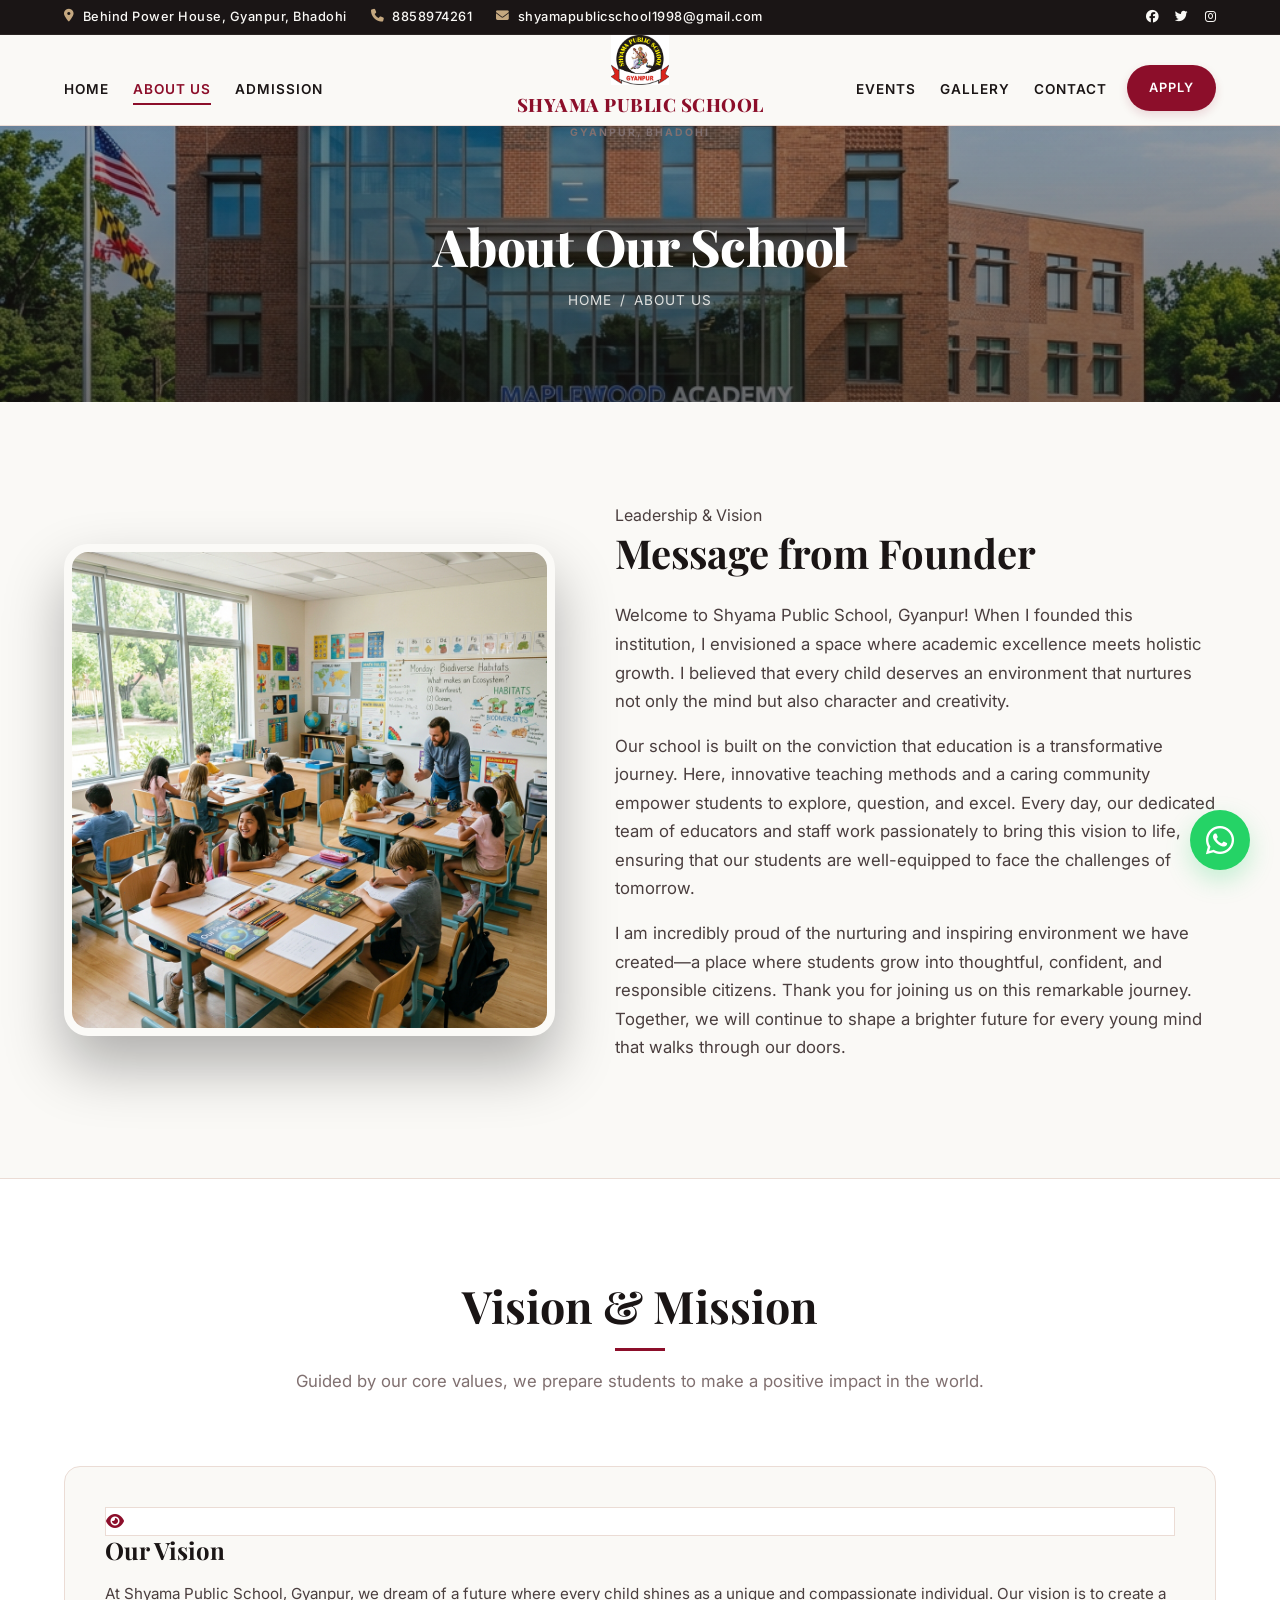
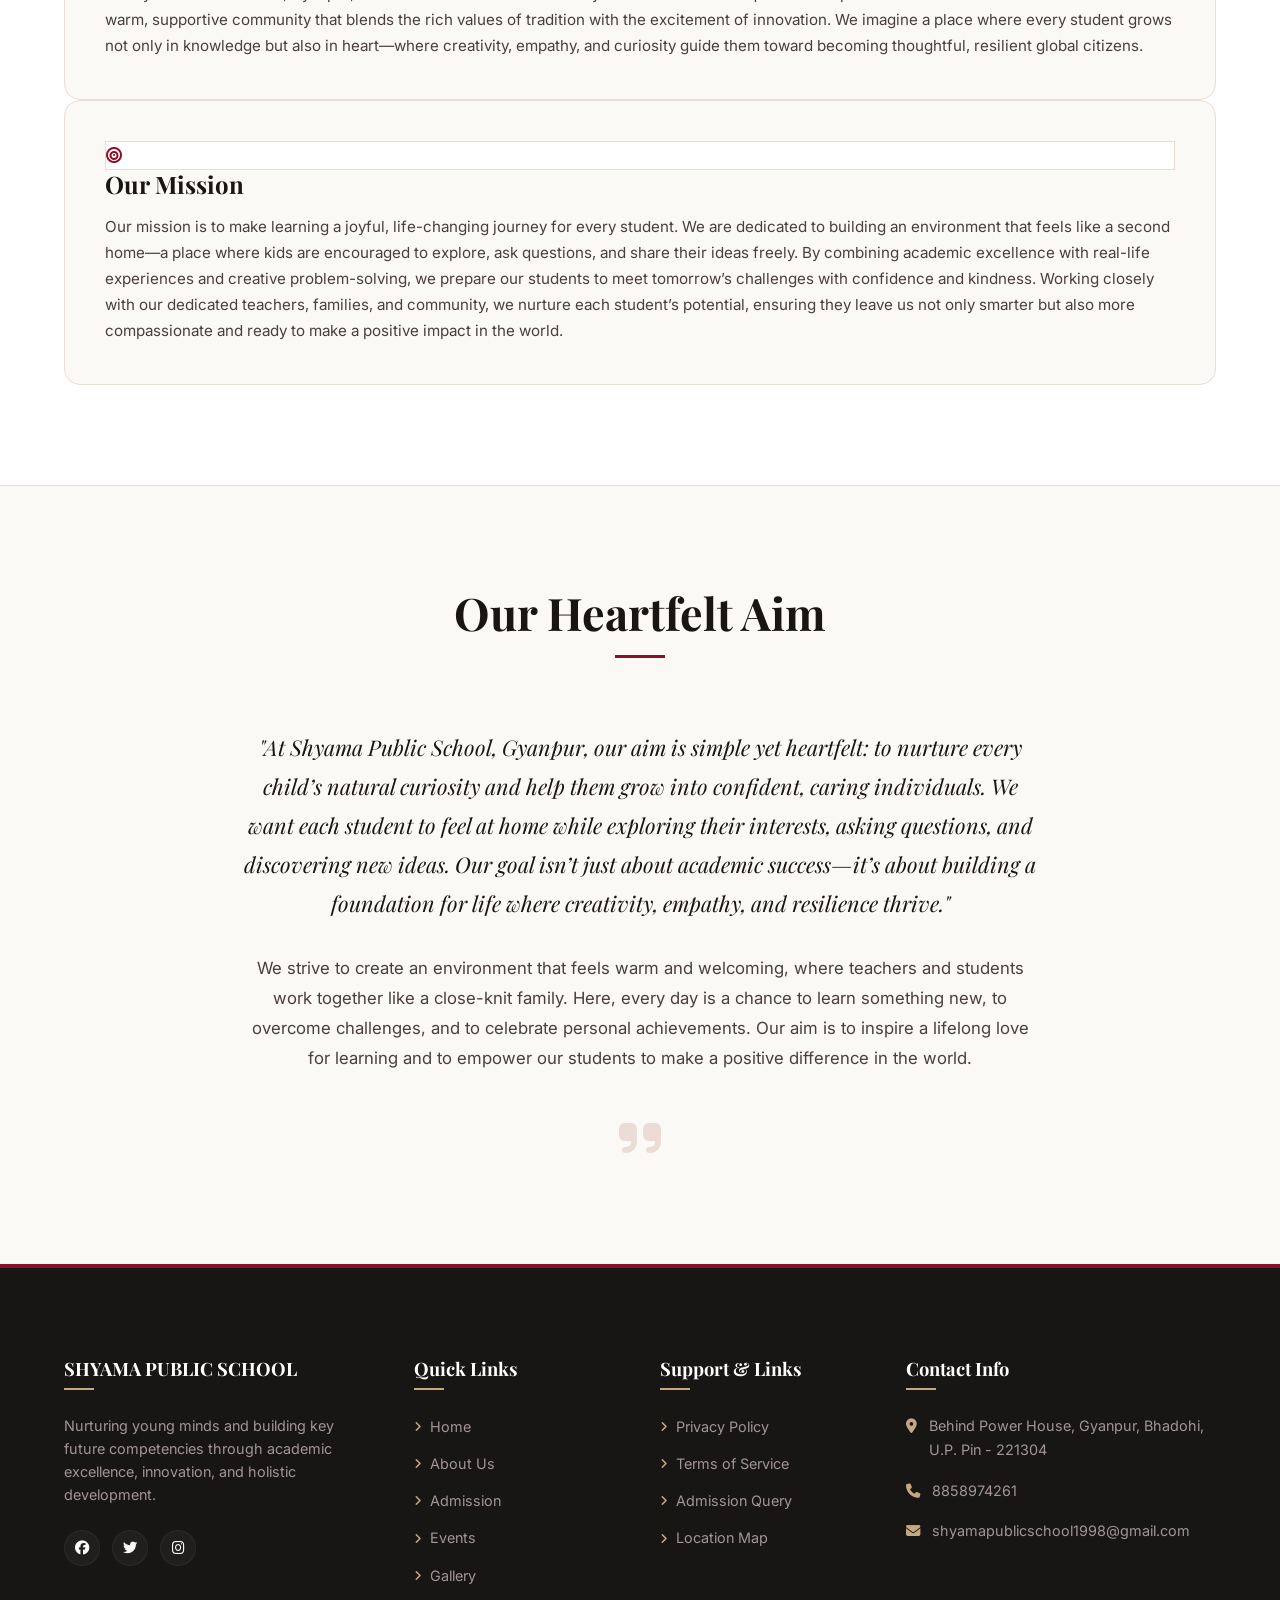
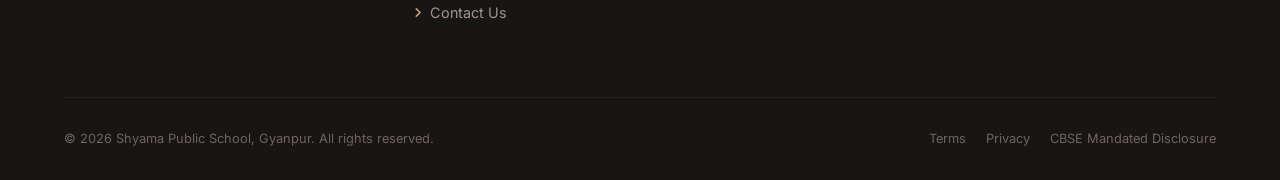
==== about.html @ bf96e0e5 "Initial commit - Shyama Public School Website with Crimson Theme" ====
<!DOCTYPE html>
<html lang="en">
<head>
  <meta charset="UTF-8">
  <meta name="viewport" content="width=device-width, initial-scale=1.0">
  <title>About Us | Shyama Public School, Gyanpur</title>
  <meta name="description" content="Learn about the history, vision, mission, and aims of Shyama Public School, Gyanpur. Read the message from our founder.">
  <link rel="stylesheet" href="style.css">
  <link rel="stylesheet" href="https://cdnjs.cloudflare.com/ajax/libs/font-awesome/6.4.0/css/all.min.css">
</head>
<body>

  <!-- Top Info Strip -->
  <div class="top-bar">
    <div class="container">
      <div class="top-bar-info">
        <span><i class="fa-solid fa-location-dot"></i> Behind Power House, Gyanpur, Bhadohi</span>
        <span><i class="fa-solid fa-phone"></i> <a href="tel:8858974261">8858974261</a></span>
        <span><i class="fa-solid fa-envelope"></i> <a href="mailto:shyamapublicschool1998@gmail.com">shyamapublicschool1998@gmail.com</a></span>
      </div>
      <div class="top-bar-socials">
        <a href="https://www.facebook.com/profile.php?id=61572774916965" target="_blank"><i class="fa-brands fa-facebook"></i></a>
        <a href="#"><i class="fa-brands fa-twitter"></i></a>
        <a href="https://www.instagram.com/shyamapublicschool25/" target="_blank"><i class="fa-brands fa-instagram"></i></a>
      </div>
    </div>
  </div>

  <!-- Header Navigation -->
  <header>
    <div class="container">
      <div class="nav-container">
        
        <!-- Navigation Left links (Desktop layout) -->
        <ul class="nav-menu-left">
          <li><a href="index.html" class="nav-link">Home</a></li>
          <li><a href="about.html" class="nav-link active">About Us</a></li>
          <li><a href="admission.html" class="nav-link">Admission</a></li>
          <!-- Mobile Drawer consolidated links -->
          <li class="mobile-only"><a href="events.html" class="nav-link">Events</a></li>
          <li class="mobile-only"><a href="gallery.html" class="nav-link">Gallery</a></li>
          <li class="mobile-only"><a href="contact.html" class="nav-link">Contact Us</a></li>
          <li class="mobile-only" style="margin-top: 15px;"><a href="admission.html" class="btn btn-primary" style="width: 100%;">Apply Online</a></li>
        </ul>
        
        <!-- Center Logo Panel -->
        <a href="index.html" class="logo-center">
          <img src="assets/logo.png" alt="Shyama Public School Logo">
          <span class="logo-center-title">SHYAMA PUBLIC SCHOOL</span>
          <span class="logo-center-subtitle">Gyanpur, Bhadohi</span>
        </a>
        
        <!-- Navigation Right utility/links (Desktop layout) -->
        <div class="nav-utils-right">
          <ul class="nav-menu-left">
            <li><a href="events.html" class="nav-link">Events</a></li>
            <li><a href="gallery.html" class="nav-link">Gallery</a></li>
            <li><a href="contact.html" class="nav-link">Contact</a></li>
          </ul>
          <a href="admission.html" class="btn btn-primary" style="padding: 10px 20px; font-size: 0.8rem;">Apply</a>
        </div>
        
        <button class="mobile-menu-toggle" aria-label="Toggle menu">
          <span></span>
          <span></span>
          <span></span>
        </button>
      </div>
    </div>
  </header>

  <!-- Page Banner -->
  <div class="page-banner">
    <div class="container">
      <h1>About Our School</h1>
      <div class="breadcrumbs">
        <a href="index.html">Home</a>
        <span>/</span>
        <span>About Us</span>
      </div>
    </div>
  </div>

  <!-- Message from Founder -->
  <section>
    <div class="container">
      <div class="split-section" style="grid-template-columns: 0.9fr 1.1fr; display: grid; gap: 60px; align-items: center;">
        <div class="story-img-container">
          <div class="story-overlapping-card" style="aspect-ratio: 1/1;">
            <img src="assets/gallery/classroom.png" alt="School environment representing learning foundation">
          </div>
        </div>
        <div class="split-content">
          <span class="hero-tagline">Leadership & Vision</span>
          <h2 style="font-size: 2.5rem; margin-bottom: 24px;">Message from Founder</h2>
          <p style="font-size: 1.05rem; color: var(--text-body); margin-bottom: 16px;">Welcome to Shyama Public School, Gyanpur! When I founded this institution, I envisioned a space where academic excellence meets holistic growth. I believed that every child deserves an environment that nurtures not only the mind but also character and creativity.</p>
          <p style="font-size: 1.05rem; color: var(--text-body); margin-bottom: 16px;">Our school is built on the conviction that education is a transformative journey. Here, innovative teaching methods and a caring community empower students to explore, question, and excel. Every day, our dedicated team of educators and staff work passionately to bring this vision to life, ensuring that our students are well-equipped to face the challenges of tomorrow.</p>
          <p style="font-size: 1.05rem; color: var(--text-body); margin-bottom: 16px;">I am incredibly proud of the nurturing and inspiring environment we have created—a place where students grow into thoughtful, confident, and responsible citizens. Thank you for joining us on this remarkable journey. Together, we will continue to shape a brighter future for every young mind that walks through our doors.</p>
        </div>
      </div>
    </div>
  </section>

  <!-- Vision & Mission Section -->
  <section class="section-bg">
    <div class="container">
      <div class="section-header">
        <h2>Vision & Mission</h2>
        <p>Guided by our core values, we prepare students to make a positive impact in the world.</p>
      </div>
      <div class="features-grid" style="grid-template-columns: 1fr 1fr; gap: 40px;">
        <div class="feature-card" style="background-color: var(--bg-cream); padding: 40px; border-radius: var(--border-radius); border: 1px solid var(--border-color);">
          <div class="feature-icon" style="background-color: var(--bg-white); color: var(--primary-color); border: 1px solid var(--border-color);"><i class="fa-solid fa-eye"></i></div>
          <h3 style="font-size: 1.5rem; margin-bottom: 16px;">Our Vision</h3>
          <p style="color: var(--text-body); font-size: 0.95rem;">At Shyama Public School, Gyanpur, we dream of a future where every child shines as a unique and compassionate individual. Our vision is to create a warm, supportive community that blends the rich values of tradition with the excitement of innovation. We imagine a place where every student grows not only in knowledge but also in heart—where creativity, empathy, and curiosity guide them toward becoming thoughtful, resilient global citizens.</p>
        </div>
        <div class="feature-card" style="background-color: var(--bg-cream); padding: 40px; border-radius: var(--border-radius); border: 1px solid var(--border-color);">
          <div class="feature-icon" style="background-color: var(--bg-white); color: var(--primary-color); border: 1px solid var(--border-color);"><i class="fa-solid fa-bullseye"></i></div>
          <h3 style="font-size: 1.5rem; margin-bottom: 16px;">Our Mission</h3>
          <p style="color: var(--text-body); font-size: 0.95rem;">Our mission is to make learning a joyful, life-changing journey for every student. We are dedicated to building an environment that feels like a second home—a place where kids are encouraged to explore, ask questions, and share their ideas freely. By combining academic excellence with real-life experiences and creative problem-solving, we prepare our students to meet tomorrow’s challenges with confidence and kindness. Working closely with our dedicated teachers, families, and community, we nurture each student’s potential, ensuring they leave us not only smarter but also more compassionate and ready to make a positive impact in the world.</p>
        </div>
      </div>
    </div>
  </section>

  <!-- School Aim -->
  <section>
    <div class="container" style="max-width: 850px; text-align: center;">
      <div class="section-header">
        <h2>Our Heartfelt Aim</h2>
      </div>
      <p style="font-family: 'Playfair Display', serif; font-size: 1.35rem; color: var(--text-dark); line-height: 1.8; margin-bottom: 30px; font-style: italic;">
        "At Shyama Public School, Gyanpur, our aim is simple yet heartfelt: to nurture every child’s natural curiosity and help them grow into confident, caring individuals. We want each student to feel at home while exploring their interests, asking questions, and discovering new ideas. Our goal isn’t just about academic success—it’s about building a foundation for life where creativity, empathy, and resilience thrive."
      </p>
      <p style="font-size: 1.05rem; color: var(--text-body); line-height: 1.8;">
        We strive to create an environment that feels warm and welcoming, where teachers and students work together like a close-knit family. Here, every day is a chance to learn something new, to overcome challenges, and to celebrate personal achievements. Our aim is to inspire a lifelong love for learning and to empower our students to make a positive difference in the world.
      </p>
      <div style="margin-top: 40px;">
        <i class="fa-solid fa-quote-right" style="font-size: 3rem; color: var(--border-color);"></i>
      </div>
    </div>
  </section>

  <!-- Footer -->
  <footer>
    <div class="container">
      <div class="footer-grid">
        <div class="footer-col footer-about">
          <h4>SHYAMA PUBLIC SCHOOL</h4>
          <p>Nurturing young minds and building key future competencies through academic excellence, innovation, and holistic development.</p>
          <div class="footer-about-socials">
            <a href="https://www.facebook.com/profile.php?id=61572774916965" target="_blank"><i class="fa-brands fa-facebook"></i></a>
            <a href="#"><i class="fa-brands fa-twitter"></i></a>
            <a href="https://www.instagram.com/shyamapublicschool25/" target="_blank"><i class="fa-brands fa-instagram"></i></a>
          </div>
        </div>
        
        <div class="footer-col">
          <h4>Quick Links</h4>
          <ul class="footer-links">
            <li><a href="index.html"><i class="fa-solid fa-angle-right"></i> Home</a></li>
            <li><a href="about.html"><i class="fa-solid fa-angle-right"></i> About Us</a></li>
            <li><a href="admission.html"><i class="fa-solid fa-angle-right"></i> Admission</a></li>
            <li><a href="events.html"><i class="fa-solid fa-angle-right"></i> Events</a></li>
            <li><a href="gallery.html"><i class="fa-solid fa-angle-right"></i> Gallery</a></li>
            <li><a href="contact.html"><i class="fa-solid fa-angle-right"></i> Contact Us</a></li>
          </ul>
        </div>
        
        <div class="footer-col">
          <h4>Support & Links</h4>
          <ul class="footer-links">
            <li><a href="#"><i class="fa-solid fa-angle-right"></i> Privacy Policy</a></li>
            <li><a href="#"><i class="fa-solid fa-angle-right"></i> Terms of Service</a></li>
            <li><a href="admission.html"><i class="fa-solid fa-angle-right"></i> Admission Query</a></li>
            <li><a href="contact.html"><i class="fa-solid fa-angle-right"></i> Location Map</a></li>
          </ul>
        </div>
        
        <div class="footer-col">
          <h4>Contact Info</h4>
          <ul class="footer-contact-info">
            <li>
              <i class="fa-solid fa-location-dot"></i>
              <span>Behind Power House, Gyanpur, Bhadohi, U.P. Pin - 221304</span>
            </li>
            <li>
              <i class="fa-solid fa-phone"></i>
              <span><a href="tel:8858974261">8858974261</a></span>
            </li>
            <li>
              <i class="fa-solid fa-envelope"></i>
              <span><a href="mailto:shyamapublicschool1998@gmail.com">shyamapublicschool1998@gmail.com</a></span>
            </li>
          </ul>
        </div>
      </div>
      
      <div class="footer-bottom">
        <p>&copy; 2026 Shyama Public School, Gyanpur. All rights reserved.</p>
        <div class="footer-bottom-links">
          <a href="#">Terms</a>
          <a href="#">Privacy</a>
          <a href="#">CBSE Mandated Disclosure</a>
        </div>
      </div>
    </div>
  </footer>

  <!-- Floating WhatsApp Widget -->
  <a href="https://wa.link/9q2kxt" class="whatsapp-widget" target="_blank" aria-label="Chat on WhatsApp">
    <i class="fa-brands fa-whatsapp"></i>
  </a>

  <!-- Script setup -->
  <script src="main.js"></script>
</body>
</html>
---- style.css ----
/* 
 * Shyama Public School - Premium Crimson Revamp Styling
 * Styled to match the classic university aesthetic: Playfair Display serif headings,
 * deep crimson/maroon brand colors, warm cream background, and asymmetrical grids.
 */

@import url('https://fonts.googleapis.com/css2?family=Inter:wght@300;400;500;600;700&family=Playfair+Display:ital,wght@0,400;0,600;0,700;0,800;1,400&display=swap');

:root {
  /* Classic University Colors */
  --primary-color: #8c0e2a;      /* Crimson Maroon */
  --primary-hover: #66061a;      /* Darker Maroon */
  --accent-gold: #c5a880;        /* Muted Gold Accent */
  --accent-gold-hover: #b4936b;
  --bg-cream: #faf9f6;           /* Warm Light Cream */
  --text-dark: #1a1515;          /* Warm Deep Slate */
  --text-body: #4a3e3e;          /* Muted warm grey for reading text */
  --text-light: #807070;         /* Lighter warm grey */
  --bg-white: #ffffff;
  --border-color: #ebdcd5;       /* Warm light border */
  --bg-dark-charcoal: #181515;   /* Very dark slate for footers and blocks */
  
  /* Modern Shadows */
  --shadow-sm: 0 2px 4px rgba(140, 14, 42, 0.04);
  --shadow-md: 0 8px 16px rgba(140, 14, 42, 0.06);
  --shadow-lg: 0 16px 24px rgba(140, 14, 42, 0.08);
  --shadow-premium: 0 25px 50px -12px rgba(26, 21, 21, 0.08);
  
  /* Dimensions & Settings */
  --max-width: 1200px;
  --header-height: 90px;
  --transition-smooth: all 0.4s cubic-bezier(0.25, 1, 0.5, 1);
  --border-radius-sm: 8px;
  --border-radius: 16px;
  --border-radius-lg: 24px;
}

/* Reset & Setup */
* {
  margin: 0;
  padding: 0;
  box-sizing: border-box;
}

html {
  scroll-behavior: smooth;
  font-size: 16px;
}

body {
  font-family: 'Inter', sans-serif;
  color: var(--text-body);
  background-color: var(--bg-cream);
  line-height: 1.7;
  overflow-x: hidden;
}

h1, h2, h3, h4, h5, h6 {
  font-family: 'Playfair Display', serif;
  color: var(--text-dark);
  font-weight: 700;
  line-height: 1.2;
}

a {
  text-decoration: none;
  color: inherit;
  transition: var(--transition-smooth);
}

img {
  max-width: 100%;
  height: auto;
  display: block;
}

/* Top info strip */
.top-bar {
  background-color: var(--text-dark);
  color: var(--bg-cream);
  font-size: 0.8rem;
  padding: 6px 0;
  font-weight: 500;
  letter-spacing: 0.5px;
  border-bottom: 1px solid rgba(235, 220, 213, 0.08);
}

.top-bar .container {
  display: flex;
  justify-content: space-between;
  align-items: center;
}

.top-bar-info {
  display: flex;
  gap: 24px;
  flex-wrap: wrap;
}

.top-bar-info span {
  display: flex;
  align-items: center;
  gap: 8px;
}

.top-bar-info i {
  color: var(--accent-gold);
}

.top-bar-socials {
  display: flex;
  gap: 16px;
}

.top-bar-socials a:hover {
  color: var(--accent-gold);
  transform: translateY(-1px);
}

/* Header Navbar: Logo at Center, Links Left, Icons Right */
header {
  background-color: rgba(250, 249, 246, 0.96);
  backdrop-filter: blur(12px);
  position: sticky;
  top: 0;
  z-index: 100;
  border-bottom: 1px solid var(--border-color);
  box-shadow: var(--shadow-sm);
  transition: var(--transition-smooth);
}

header.scrolled {
  box-shadow: var(--shadow-md);
  background-color: var(--bg-cream);
}

.container {
  width: 100%;
  max-width: var(--max-width);
  margin: 0 auto;
  padding: 0 24px;
}

.nav-container {
  display: grid;
  grid-template-columns: 1fr auto 1fr;
  align-items: center;
  height: var(--header-height);
}

/* Navigation Links (Left side in desktop layout) */
.nav-menu-left {
  display: flex;
  list-style: none;
  gap: 24px;
}

/* Center Logo Panel */
.logo-center {
  display: flex;
  flex-direction: column;
  align-items: center;
  text-align: center;
  gap: 4px;
  padding: 0 20px;
}

.logo-center img {
  height: 50px;
  width: auto;
}

.logo-center-title {
  font-family: 'Playfair Display', serif;
  font-size: 1.15rem;
  font-weight: 800;
  color: var(--primary-color);
  letter-spacing: 0.5px;
}

.logo-center-subtitle {
  font-size: 0.65rem;
  letter-spacing: 2px;
  text-transform: uppercase;
  color: var(--text-light);
  font-weight: 700;
}

/* Header Utilities (Right side) */
.nav-utils-right {
  display: flex;
  align-items: center;
  justify-content: flex-end;
  gap: 20px;
}

.nav-link {
  font-family: 'Inter', sans-serif;
  font-weight: 600;
  font-size: 0.85rem;
  color: var(--text-dark);
  text-transform: uppercase;
  letter-spacing: 1px;
  position: relative;
  padding: 8px 0;
}

.nav-link::after {
  content: '';
  position: absolute;
  bottom: 0;
  left: 50%;
  width: 0;
  height: 2px;
  background-color: var(--primary-color);
  transition: var(--transition-smooth);
  transform: translateX(-50%);
}

.nav-link:hover, .nav-link.active {
  color: var(--primary-color);
}

.nav-link.active::after, .nav-link:hover::after {
  width: 100%;
}

/* Buttons and Links */
.btn {
  display: inline-flex;
  align-items: center;
  justify-content: center;
  padding: 12px 28px;
  border-radius: 30px; /* Fully rounded buttons like mockup */
  font-weight: 600;
  font-size: 0.85rem;
  text-transform: uppercase;
  letter-spacing: 1px;
  cursor: pointer;
  transition: var(--transition-smooth);
  border: 2px solid transparent;
  gap: 8px;
}

.btn-primary {
  background-color: var(--primary-color);
  color: var(--bg-white);
  box-shadow: 0 4px 10px rgba(140, 14, 42, 0.15);
}

.btn-primary:hover {
  background-color: var(--primary-hover);
  transform: translateY(-2px);
  box-shadow: 0 8px 20px rgba(140, 14, 42, 0.25);
}

.btn-outline {
  border-color: var(--primary-color);
  color: var(--primary-color);
  background-color: transparent;
}

.btn-outline:hover {
  background-color: var(--primary-color);
  color: var(--bg-white);
  transform: translateY(-2px);
}

.btn-white {
  background-color: var(--bg-white);
  color: var(--primary-color);
  box-shadow: 0 4px 12px rgba(0,0,0,0.05);
}

.btn-white:hover {
  background-color: var(--bg-cream);
  transform: translateY(-2px);
  box-shadow: 0 8px 20px rgba(0,0,0,0.08);
}

/* Slanted Slanted Pill Style Button (mockup link style) */
.btn-slanted-pill {
  background-color: var(--primary-color);
  color: var(--bg-white);
  padding: 10px 30px;
  border-radius: 50px 0 50px 50px; /* Unique asymmetrical rounded pill style */
  font-weight: 600;
  font-size: 0.85rem;
  letter-spacing: 0.5px;
  display: inline-flex;
  align-items: center;
  gap: 8px;
  box-shadow: var(--shadow-md);
}

.btn-slanted-pill:hover {
  background-color: var(--primary-hover);
  transform: translateY(-2px) rotate(-1deg);
  box-shadow: var(--shadow-lg);
}

/* Mobile Menu Toggle */
.mobile-menu-toggle {
  display: none;
  background: none;
  border: none;
  cursor: pointer;
  padding: 5px;
  z-index: 110;
}

.mobile-menu-toggle span {
  display: block;
  width: 24px;
  height: 2px;
  background-color: var(--text-dark);
  margin: 5px 0;
  transition: var(--transition-smooth);
}

/* Page Banner (Maroon Background Overlay) */
.page-banner {
  background: linear-gradient(rgba(26, 21, 21, 0.4), rgba(26, 21, 21, 0.6)), url('assets/gallery/campus.png') no-repeat center center/cover;
  color: var(--bg-cream);
  padding: 90px 0;
  text-align: center;
  position: relative;
}

.page-banner h1 {
  font-size: 3.2rem;
  font-weight: 800;
  margin-bottom: 12px;
  color: var(--bg-white);
  letter-spacing: -0.5px;
}

.breadcrumbs {
  display: flex;
  justify-content: center;
  gap: 8px;
  font-size: 0.85rem;
  opacity: 0.85;
  text-transform: uppercase;
  letter-spacing: 1px;
}

.breadcrumbs a:hover {
  text-decoration: underline;
  color: var(--accent-gold);
}

/* General Layout Styles */
section {
  padding: 100px 0;
}

.section-bg {
  background-color: var(--bg-white);
  border-top: 1px solid var(--border-color);
  border-bottom: 1px solid var(--border-color);
}

.section-accent {
  background-color: var(--bg-white);
}

.section-header {
  text-align: center;
  max-width: 750px;
  margin: 0 auto 70px auto;
}

.section-header h2 {
  font-size: 2.8rem;
  color: var(--text-dark);
  margin-bottom: 16px;
  font-weight: 700;
  position: relative;
}

.section-header h2::after {
  content: '';
  display: block;
  width: 50px;
  height: 3px;
  background-color: var(--primary-color);
  margin: 16px auto 0 auto;
}

.section-header p {
  font-size: 1.05rem;
  color: var(--text-light);
}

/* Elegant Backdrop Text overlay */
.backdrop-watermark-container {
  position: relative;
  overflow: visible;
}

.backdrop-watermark {
  position: absolute;
  top: 10px;
  left: 0;
  width: 100%;
  font-family: 'Playfair Display', serif;
  font-size: 6.5rem;
  font-weight: 800;
  color: rgba(140, 14, 42, 0.03); /* Extremely faint maroon watermark text */
  text-align: left;
  line-height: 1;
  pointer-events: none;
  z-index: 1;
}

/* Hero Section (University Facade style) */
.hero {
  position: relative;
  padding: 140px 0;
  background: linear-gradient(rgba(26, 21, 21, 0.5), rgba(26, 21, 21, 0.65)), url('assets/gallery/campus.png') no-repeat center center/cover;
  min-height: 680px;
  display: flex;
  align-items: center;
  justify-content: center;
  color: var(--bg-white);
  text-align: center;
}

.hero-content {
  max-width: 800px;
  margin: 0 auto;
  animation: slideUp 0.8s cubic-bezier(0.25, 1, 0.5, 1);
}

.hero-crest {
  width: 80px;
  height: 80px;
  border: 2px dashed rgba(255, 255, 255, 0.6);
  border-radius: 50%;
  display: flex;
  align-items: center;
  justify-content: center;
  margin: 0 auto 24px auto;
  color: var(--bg-white);
  font-size: 2rem;
  position: relative;
}

.hero-crest::after {
  content: '';
  position: absolute;
  top: -6px;
  left: -6px;
  right: -6px;
  bottom: -6px;
  border: 1px solid rgba(255, 255, 255, 0.3);
  border-radius: 50%;
}

.hero h1 {
  font-size: 4rem;
  color: var(--bg-white);
  line-height: 1.1;
  margin-bottom: 24px;
  font-weight: 800;
}

.hero p {
  font-size: 1.15rem;
  color: rgba(250, 249, 246, 0.9);
  margin-bottom: 36px;
  max-width: 650px;
  margin-left: auto;
  margin-right: auto;
}

.hero-buttons {
  display: flex;
  gap: 20px;
  justify-content: center;
  flex-wrap: wrap;
}

/* Stats Section Overlay */
.stats {
  background-color: var(--primary-color);
  color: var(--bg-white);
  padding: 50px 0;
  position: relative;
  margin-top: -60px;
  z-index: 10;
  border-radius: var(--border-radius);
  box-shadow: var(--shadow-lg);
  border: 1px solid rgba(255, 255, 255, 0.1);
}

.stats-grid {
  display: grid;
  grid-template-columns: repeat(4, 1fr);
  gap: 24px;
  text-align: center;
}

.stat-card h3 {
  font-size: 3.2rem;
  font-weight: 800;
  color: var(--bg-white);
  margin-bottom: 4px;
  font-family: 'Playfair Display', serif;
}

.stat-card p {
  font-size: 0.8rem;
  font-weight: 700;
  text-transform: uppercase;
  letter-spacing: 2px;
  color: var(--accent-gold);
}

/* Asymmetrical Focus Cards Grid (Mockup Asymmetry Style) */
.asym-grid-container {
  display: grid;
  grid-template-columns: 1fr 1.1fr;
  gap: 50px;
  align-items: center;
}

.asym-grid-left {
  padding-right: 30px;
}

.asym-grid-right {
  display: grid;
  grid-template-columns: 1fr 1fr;
  gap: 24px;
  position: relative;
}

/* Offset margins to create asymmetrical staggered effect */
.asym-grid-right .asym-card-col:nth-child(2) {
  margin-top: 40px;
}

.asym-card {
  background-color: var(--bg-white);
  border-radius: var(--border-radius);
  overflow: hidden;
  box-shadow: var(--shadow-md);
  border: 1px solid var(--border-color);
  transition: var(--transition-smooth);
  aspect-ratio: 4/5;
  position: relative;
  cursor: pointer;
  margin-bottom: 24px;
}

.asym-card img {
  width: 100%;
  height: 100%;
  object-fit: cover;
  transition: var(--transition-smooth);
}

.asym-card-overlay {
  position: absolute;
  top: 0;
  left: 0;
  width: 100%;
  height: 100%;
  background: linear-gradient(transparent 30%, rgba(26, 21, 21, 0.9) 95%);
  display: flex;
  align-items: flex-end;
  padding: 24px;
  transition: var(--transition-smooth);
}

.asym-card-overlay h3 {
  color: var(--bg-white);
  font-size: 1.25rem;
  font-family: 'Playfair Display', serif;
  transform: translateY(5px);
  transition: var(--transition-smooth);
}

.asym-card:hover {
  transform: translateY(-8px);
  box-shadow: var(--shadow-lg);
}

.asym-card:hover img {
  transform: scale(1.05);
}

.asym-card:hover .asym-card-overlay {
  background: linear-gradient(transparent 10%, rgba(140, 14, 42, 0.9) 95%);
}

.asym-card:hover .asym-card-overlay h3 {
  transform: translateY(0);
}

/* "Embark on a Journey" (Full Width Story Banner block) */
.story-section {
  background-color: var(--primary-color);
  color: var(--bg-cream);
  padding: 100px 0;
  position: relative;
  overflow: visible;
}

.story-grid {
  display: grid;
  grid-template-columns: 1.1fr 0.9fr;
  gap: 60px;
  align-items: center;
}

.story-content h2 {
  font-size: 3rem;
  color: var(--bg-white);
  margin-bottom: 24px;
}

.story-content p {
  font-size: 1.05rem;
  color: rgba(250, 249, 246, 0.85);
  margin-bottom: 20px;
}

.story-img-container {
  position: relative;
  z-index: 5;
}

/* Overlapping image layout with shadow border details */
.story-overlapping-card {
  border-radius: var(--border-radius-lg);
  overflow: hidden;
  box-shadow: 0 30px 60px rgba(0, 0, 0, 0.3);
  border: 8px solid rgba(255, 255, 255, 0.1);
  aspect-ratio: 4/3;
}

.story-overlapping-card img {
  width: 100%;
  height: 100%;
  object-fit: cover;
}

/* Features / Core Focus cards list */
.program-features-list {
  display: grid;
  grid-template-columns: repeat(3, 1fr);
  gap: 30px;
  margin-top: 50px;
}

.program-feature-item {
  background-color: var(--bg-cream);
  padding: 30px;
  border-radius: var(--border-radius);
  border: 1px solid var(--border-color);
  transition: var(--transition-smooth);
}

.program-feature-item:hover {
  background-color: var(--bg-white);
  border-color: var(--primary-color);
  box-shadow: var(--shadow-md);
  transform: translateY(-3px);
}

.program-feature-item h4 {
  font-size: 1.25rem;
  margin-bottom: 12px;
  display: flex;
  align-items: center;
  gap: 8px;
}

.program-feature-item h4 i {
  color: var(--primary-color);
}

.program-feature-item p {
  font-size: 0.9rem;
  color: var(--text-light);
}

/* Infrastructure / Facilities Grid */
.facilities-grid {
  display: grid;
  grid-template-columns: repeat(3, 1fr);
  gap: 30px;
}

.facility-card {
  background-color: var(--bg-white);
  border-radius: var(--border-radius);
  overflow: hidden;
  box-shadow: var(--shadow-sm);
  border: 1px solid var(--border-color);
  transition: var(--transition-smooth);
}

.facility-card:hover {
  transform: translateY(-6px);
  box-shadow: var(--shadow-lg);
  border-color: rgba(140, 14, 42, 0.15);
}

.facility-img {
  height: 230px;
  overflow: hidden;
  background-color: #e5e5e5;
  position: relative;
}

.facility-img img {
  width: 100%;
  height: 100%;
  object-fit: cover;
}

.facility-info {
  padding: 24px;
}

.facility-info h3 {
  font-size: 1.35rem;
  margin-bottom: 12px;
  display: flex;
  align-items: center;
  gap: 10px;
  font-family: 'Playfair Display', serif;
}

.facility-info h3 i {
  color: var(--primary-color);
  font-size: 1.2rem;
}

.facility-info p {
  color: var(--text-light);
  font-size: 0.95rem;
  line-height: 1.6;
}

/* Testimonials / Parent Feedback style */
.testimonials-grid {
  display: grid;
  grid-template-columns: repeat(3, 1fr);
  gap: 30px;
}

.testimonial-card {
  background-color: var(--bg-cream);
  padding: 36px;
  border-radius: var(--border-radius);
  border: 1px solid var(--border-color);
  display: flex;
  flex-direction: column;
  justify-content: space-between;
  transition: var(--transition-smooth);
}

.testimonial-card:hover {
  background-color: var(--bg-white);
  box-shadow: var(--shadow-md);
  border-color: var(--primary-color);
}

.testimonial-text {
  font-family: 'Playfair Display', serif;
  font-style: italic;
  font-size: 1.05rem;
  color: var(--text-dark);
  margin-bottom: 24px;
  line-height: 1.6;
}

.testimonial-rating {
  color: var(--accent-gold);
  margin-bottom: 20px;
}

.testimonial-author {
  display: flex;
  align-items: center;
  gap: 12px;
}

.author-avatar {
  width: 46px;
  height: 46px;
  border-radius: 50%;
  background-color: var(--primary-color);
  color: var(--bg-white);
  display: flex;
  align-items: center;
  justify-content: center;
  font-weight: 700;
  font-size: 0.9rem;
  border: 2px solid var(--accent-gold);
}

.author-info h4 {
  font-size: 0.95rem;
  font-weight: 700;
  color: var(--text-dark);
}

.author-info span {
  font-size: 0.75rem;
  color: var(--text-light);
  text-transform: uppercase;
  letter-spacing: 1px;
}

/* Split Columns (Programs block / academics columns like reference map) */
.split-programs-grid {
  display: grid;
  grid-template-columns: 1fr 1.2fr;
  gap: 50px;
  align-items: center;
}

.academics-boxes-row {
  display: grid;
  grid-template-columns: 1fr 1fr;
  gap: 24px;
}

.academics-box-card {
  padding: 30px;
  border-radius: var(--border-radius);
  background-color: var(--bg-cream);
  border: 1px solid var(--border-color);
}

.academics-box-card.accent-card {
  background-color: var(--primary-color);
  color: var(--bg-cream);
  border-color: var(--primary-color);
}

.academics-box-card.accent-card h4 {
  color: var(--bg-white);
}

.academics-box-card h4 {
  font-size: 1.25rem;
  margin-bottom: 16px;
  border-bottom: 1px solid rgba(140, 14, 42, 0.1);
  padding-bottom: 10px;
}

.academics-box-card.accent-card h4 {
  border-bottom-color: rgba(255, 255, 255, 0.1);
}

.academics-list {
  list-style: none;
}

.academics-list li {
  margin-bottom: 10px;
  font-size: 0.85rem;
  display: flex;
  align-items: center;
  gap: 8px;
}

.academics-list li i {
  color: var(--accent-gold);
}

.academics-box-card.accent-card .academics-list li i {
  color: var(--bg-white);
}

/* CTA Admission banner block */
.cta-banner {
  background: linear-gradient(135deg, var(--primary-color) 0%, #5b0618 100%);
  color: var(--bg-cream);
  text-align: center;
  padding: 90px 40px;
  border-radius: var(--border-radius-lg);
  box-shadow: var(--shadow-lg);
  border: 1px solid rgba(255,255,255,0.05);
  margin-bottom: -60px;
  position: relative;
  z-index: 10;
}

.cta-banner h2 {
  font-size: 2.8rem;
  color: var(--bg-white);
  margin-bottom: 16px;
}

.cta-banner p {
  font-size: 1.1rem;
  max-width: 600px;
  margin: 0 auto 36px auto;
  opacity: 0.9;
}

/* Form Styles */
.form-group {
  margin-bottom: 24px;
}

.form-label {
  display: block;
  font-weight: 600;
  font-size: 0.85rem;
  margin-bottom: 8px;
  text-transform: uppercase;
  letter-spacing: 0.5px;
  color: var(--text-dark);
}

.form-control {
  width: 100%;
  padding: 14px 18px;
  border-radius: var(--border-radius-sm);
  border: 1px solid var(--border-color);
  background-color: var(--bg-cream);
  color: var(--text-dark);
  font-family: inherit;
  font-size: 0.95rem;
  transition: var(--transition-smooth);
}

.form-control:focus {
  outline: none;
  border-color: var(--primary-color);
  background-color: var(--bg-white);
  box-shadow: 0 0 0 3px rgba(140, 14, 42, 0.12);
}

textarea.form-control {
  resize: vertical;
  min-height: 120px;
}

.form-row {
  display: grid;
  grid-template-columns: 1fr 1fr;
  gap: 20px;
}

/* Contact Grid */
.contact-grid {
  display: grid;
  grid-template-columns: 1fr 1fr;
  gap: 50px;
}

.contact-info-cards {
  display: grid;
  grid-template-columns: 1fr 1fr;
  gap: 20px;
  margin-bottom: 30px;
}

.contact-info-card {
  background-color: var(--bg-white);
  padding: 24px;
  border-radius: var(--border-radius);
  box-shadow: var(--shadow-sm);
  border: 1px solid var(--border-color);
  text-align: center;
}

.contact-info-card i {
  font-size: 1.5rem;
  color: var(--primary-color);
  margin-bottom: 12px;
}

.contact-info-card h4 {
  font-size: 1rem;
  margin-bottom: 6px;
  font-family: 'Playfair Display', serif;
}

.contact-info-card p {
  font-size: 0.85rem;
  color: var(--text-light);
  line-height: 1.4;
}

.map-mockup {
  position: relative;
  height: 260px;
  border-radius: var(--border-radius);
  overflow: hidden;
  box-shadow: var(--shadow-sm);
  border: 1px solid var(--border-color);
}

/* Success Modal Alert */
.modal {
  position: fixed;
  top: 0;
  left: 0;
  width: 100%;
  height: 100%;
  background: rgba(26, 21, 21, 0.6);
  backdrop-filter: blur(5px);
  z-index: 1100;
  display: none;
  justify-content: center;
  align-items: center;
}

.modal-dialog {
  background-color: var(--bg-white);
  padding: 40px;
  border-radius: var(--border-radius);
  max-width: 450px;
  width: 90%;
  text-align: center;
  box-shadow: var(--shadow-premium);
  border: 1px solid var(--border-color);
  animation: modalIn 0.3s cubic-bezier(0.34, 1.56, 0.64, 1);
}

@keyframes modalIn {
  from {
    transform: scale(0.9);
    opacity: 0;
  }
  to {
    transform: scale(1);
    opacity: 1;
  }
}

.modal-icon {
  width: 60px;
  height: 60px;
  background-color: #fee2e2;
  color: var(--primary-color);
  font-size: 1.8rem;
  border-radius: 50%;
  display: flex;
  align-items: center;
  justify-content: center;
  margin: 0 auto 20px auto;
  border: 1px solid rgba(140, 14, 42, 0.1);
}

.modal h3 {
  font-size: 1.6rem;
  margin-bottom: 10px;
}

.modal p {
  color: var(--text-light);
  margin-bottom: 24px;
}

/* Timeline (Events page details styled in Maroon colors) */
.timeline {
  position: relative;
  max-width: 900px;
  margin: 0 auto;
  padding: 40px 0;
}

.timeline::before {
  content: '';
  position: absolute;
  top: 0;
  bottom: 0;
  left: 50%;
  width: 3px;
  background-color: var(--border-color);
  transform: translateX(-50%);
}

.timeline-item {
  position: relative;
  width: 50%;
  padding: 20px 40px;
  box-sizing: border-box;
}

.timeline-item:nth-child(odd) {
  left: 0;
  text-align: right;
}

.timeline-item:nth-child(even) {
  left: 50%;
  text-align: left;
}

.timeline-dot {
  position: absolute;
  top: 30px;
  width: 20px;
  height: 20px;
  background-color: var(--primary-color);
  border: 4px solid var(--bg-cream);
  border-radius: 50%;
  z-index: 1;
  box-shadow: var(--shadow-sm);
}

.timeline-item:nth-child(odd) .timeline-dot {
  right: -10px;
}

.timeline-item:nth-child(even) .timeline-dot {
  left: -10px;
}

.timeline-card {
  background-color: var(--bg-white);
  padding: 24px;
  border-radius: var(--border-radius);
  box-shadow: var(--shadow-sm);
  border: 1px solid var(--border-color);
  transition: var(--transition-smooth);
}

.timeline-card:hover {
  transform: translateY(-3px);
  box-shadow: var(--shadow-md);
  border-color: var(--primary-color);
}

.timeline-date {
  display: inline-block;
  background-color: var(--bg-cream);
  color: var(--primary-color);
  font-weight: 700;
  font-size: 0.8rem;
  padding: 4px 12px;
  border-radius: 20px;
  margin-bottom: 12px;
  text-transform: uppercase;
  letter-spacing: 0.5px;
  border: 1px solid var(--border-color);
}

.timeline-card h3 {
  font-size: 1.35rem;
  margin-bottom: 10px;
}

.timeline-card p {
  color: var(--text-light);
  font-size: 0.95rem;
}

/* Gallery layout style */
.gallery-filters {
  display: flex;
  justify-content: center;
  gap: 12px;
  margin-bottom: 40px;
  flex-wrap: wrap;
}

.filter-btn {
  background: var(--bg-cream);
  border: 1px solid var(--border-color);
  padding: 8px 22px;
  border-radius: 30px;
  cursor: pointer;
  font-weight: 600;
  font-size: 0.85rem;
  text-transform: uppercase;
  letter-spacing: 0.5px;
  transition: var(--transition-smooth);
}

.filter-btn.active, .filter-btn:hover {
  background-color: var(--primary-color);
  color: var(--bg-cream);
  border-color: var(--primary-color);
  box-shadow: var(--shadow-sm);
}

.gallery-grid {
  display: grid;
  grid-template-columns: repeat(3, 1fr);
  gap: 24px;
}

.gallery-item {
  border-radius: var(--border-radius);
  overflow: hidden;
  box-shadow: var(--shadow-sm);
  border: 1px solid var(--border-color);
  cursor: pointer;
  position: relative;
  aspect-ratio: 4/3;
  background-color: #cbd5e1;
}

.gallery-item img {
  width: 100%;
  height: 100%;
  object-fit: cover;
  transition: var(--transition-smooth);
}

.gallery-overlay {
  position: absolute;
  top: 0;
  left: 0;
  width: 100%;
  height: 100%;
  background: rgba(140, 14, 42, 0.9);
  display: flex;
  flex-direction: column;
  justify-content: center;
  align-items: center;
  color: var(--bg-cream);
  opacity: 0;
  transition: var(--transition-smooth);
  padding: 20px;
  text-align: center;
}

.gallery-overlay i {
  font-size: 1.8rem;
  margin-bottom: 8px;
  transform: translateY(10px);
  transition: var(--transition-smooth);
  color: var(--bg-white);
}

.gallery-overlay h3 {
  color: var(--bg-white);
  font-size: 1.25rem;
  transform: translateY(10px);
  transition: var(--transition-smooth);
}

.gallery-item:hover img {
  transform: scale(1.04);
}

.gallery-item:hover .gallery-overlay {
  opacity: 1;
}

.gallery-item:hover .gallery-overlay i,
.gallery-item:hover .gallery-overlay h3 {
  transform: translateY(0);
}

/* Lightbox Modal styled with border details */
.lightbox {
  position: fixed;
  top: 0;
  left: 0;
  width: 100%;
  height: 100%;
  background: rgba(26, 21, 21, 0.97);
  backdrop-filter: blur(8px);
  z-index: 1000;
  display: none;
  justify-content: center;
  align-items: center;
}

.lightbox-content {
  position: relative;
  max-width: 90%;
  max-height: 85%;
  border: 4px solid rgba(255, 255, 255, 0.1);
  border-radius: var(--border-radius);
  overflow: hidden;
}

.lightbox-content img {
  max-width: 100%;
  max-height: 80vh;
  object-fit: contain;
}

.lightbox-close {
  position: absolute;
  top: -45px;
  right: 0;
  color: var(--bg-cream);
  font-size: 2.2rem;
  cursor: pointer;
  transition: var(--transition-smooth);
}

.lightbox-close:hover {
  color: var(--accent-gold);
}

/* Footer Section Overhaul (Warm Dark theme matching mockup) */
footer {
  background-color: var(--bg-dark-charcoal);
  color: #a39595;
  padding: 90px 0 30px 0;
  font-size: 0.9rem;
  border-top: 4px solid var(--primary-color);
}

.footer-grid {
  display: grid;
  grid-template-columns: 1.2fr 0.8fr 0.8fr 1.2fr;
  gap: 40px;
  margin-bottom: 60px;
}

.footer-col h4 {
  color: var(--bg-white);
  font-size: 1.15rem;
  margin-bottom: 24px;
  position: relative;
  font-family: 'Playfair Display', serif;
}

.footer-col h4::after {
  content: '';
  display: block;
  width: 30px;
  height: 2px;
  background-color: var(--accent-gold);
  margin-top: 8px;
}

.footer-about p {
  margin-bottom: 24px;
  line-height: 1.6;
}

.footer-about-socials {
  display: flex;
  gap: 12px;
}

.footer-about-socials a {
  width: 36px;
  height: 36px;
  background-color: rgba(255, 255, 255, 0.04);
  border-radius: 50%;
  display: flex;
  align-items: center;
  justify-content: center;
  color: var(--bg-cream);
  border: 1px solid rgba(255,255,255,0.05);
}

.footer-about-socials a:hover {
  background-color: var(--primary-color);
  color: var(--bg-white);
  border-color: var(--primary-color);
  transform: translateY(-2px);
}

.footer-links {
  list-style: none;
}

.footer-links li {
  margin-bottom: 12px;
}

.footer-links a {
  color: #a39595;
  display: inline-flex;
  align-items: center;
  gap: 8px;
}

.footer-links a:hover {
  color: var(--bg-white);
  padding-left: 6px;
}

.footer-links a i {
  font-size: 0.75rem;
  color: var(--accent-gold);
}

.footer-contact-info {
  list-style: none;
}

.footer-contact-info li {
  display: flex;
  gap: 12px;
  margin-bottom: 16px;
}

.footer-contact-info i {
  color: var(--accent-gold);
  margin-top: 5px;
}

.footer-bottom {
  border-top: 1px solid rgba(255, 255, 255, 0.05);
  padding-top: 30px;
  display: flex;
  justify-content: space-between;
  align-items: center;
  flex-wrap: wrap;
  gap: 20px;
  font-size: 0.8rem;
  color: #706363;
}

.footer-bottom-links {
  display: flex;
  gap: 20px;
}

.footer-bottom-links a:hover {
  color: var(--bg-white);
}

/* Floating WhatsApp Widget */
.whatsapp-widget {
  position: fixed;
  bottom: 30px;
  right: 30px;
  background-color: #25d366;
  color: var(--bg-white);
  width: 60px;
  height: 60px;
  border-radius: 50%;
  display: flex;
  align-items: center;
  justify-content: center;
  box-shadow: 0 10px 25px rgba(37, 211, 102, 0.25);
  font-size: 2rem;
  z-index: 99;
  transition: var(--transition-smooth);
}

.whatsapp-widget:hover {
  transform: scale(1.08) rotate(10deg);
  box-shadow: 0 15px 30px rgba(37, 211, 102, 0.35);
}

.mobile-only {
  display: none;
}

/* Responsive Breakpoints */
@media (max-width: 1024px) {
  .nav-container {
    grid-template-columns: auto 1fr;
    height: 80px;
  }
  
  .nav-menu-left {
    display: none; /* Collapsed under mobile navigation */
  }
  
  .mobile-only {
    display: block;
  }
  
  .logo-center {
    align-items: flex-start;
    text-align: left;
    padding: 0;
  }
  
  .logo-center img {
    height: 44px;
  }
  
  .nav-utils-right {
    display: none;
  }
  
  .mobile-menu-toggle {
    display: block;
    grid-column: 2;
    justify-self: end;
  }
  
  /* Slide-in Mobile Drawer Menu */
  .nav-menu-left.mobile-open {
    display: flex;
    position: fixed;
    top: 0;
    right: 0;
    width: 280px;
    height: 100vh;
    background-color: var(--bg-cream);
    flex-direction: column;
    padding: 100px 30px 40px 30px;
    box-shadow: -5px 0 25px rgba(0,0,0,0.1);
    z-index: 105;
    gap: 20px;
    border-left: 1px solid var(--border-color);
  }
  
  .nav-menu-left.mobile-open .nav-link {
    font-size: 1rem;
  }
  
  .mobile-menu-toggle.open span:nth-child(1) {
    transform: translateY(7px) rotate(45deg);
  }
  
  .mobile-menu-toggle.open span:nth-child(2) {
    opacity: 0;
  }
  
  .mobile-menu-toggle.open span:nth-child(3) {
    transform: translateY(-7px) rotate(-45deg);
  }
  
  .features-grid, .facilities-grid, .testimonials-grid {
    grid-template-columns: repeat(2, 1fr);
  }
  
  .asym-grid-container {
    grid-template-columns: 1fr;
    gap: 40px;
  }
  
  .asym-grid-left {
    padding-right: 0;
    text-align: center;
  }
  
  .story-grid {
    grid-template-columns: 1fr;
    gap: 50px;
  }
  
  .split-programs-grid {
    grid-template-columns: 1fr;
    gap: 40px;
  }
  
  .footer-grid {
    grid-template-columns: 1fr 1fr;
    gap: 30px;
  }
}

@media (max-width: 768px) {
  html {
    font-size: 15px;
  }
  
  section {
    padding: 70px 0;
  }
  
  .hero {
    min-height: 520px;
    padding: 80px 0;
  }
  
  .hero h1 {
    font-size: 2.8rem;
  }
  
  .stats-grid {
    grid-template-columns: repeat(2, 1fr);
    gap: 20px;
  }
  
  .stat-card h3 {
    font-size: 2.5rem;
  }
  
  .timeline::before {
    left: 20px;
  }
  
  .timeline-item {
    width: 100%;
    padding-left: 50px;
    padding-right: 0;
    text-align: left !important;
  }
  
  .timeline-item:nth-child(even) {
    left: 0;
  }
  
  .timeline-dot {
    left: 10px !important;
  }
  
  .contact-grid {
    grid-template-columns: 1fr;
    gap: 40px;
  }
  
  .contact-info-cards {
    grid-template-columns: 1fr;
  }
}

@media (max-width: 580px) {
  .features-grid, .facilities-grid, .testimonials-grid, .gallery-grid, .academics-boxes-row {
    grid-template-columns: 1fr;
  }
  
  .footer-grid {
    grid-template-columns: 1fr;
  }
  
  .stats-grid {
    grid-template-columns: 1fr;
  }
  
  .form-row {
    grid-template-columns: 1fr;
    gap: 0;
  }
  
  .hero-buttons {
    flex-direction: column;
    width: 100%;
  }
  
  .hero-buttons .btn {
    width: 100%;
  }
  
  .logo-center-title {
    font-size: 1.05rem;
  }
  
  .logo-center-subtitle {
    font-size: 0.6rem;
  }
  
  .backdrop-watermark {
    font-size: 4rem;
  }
}
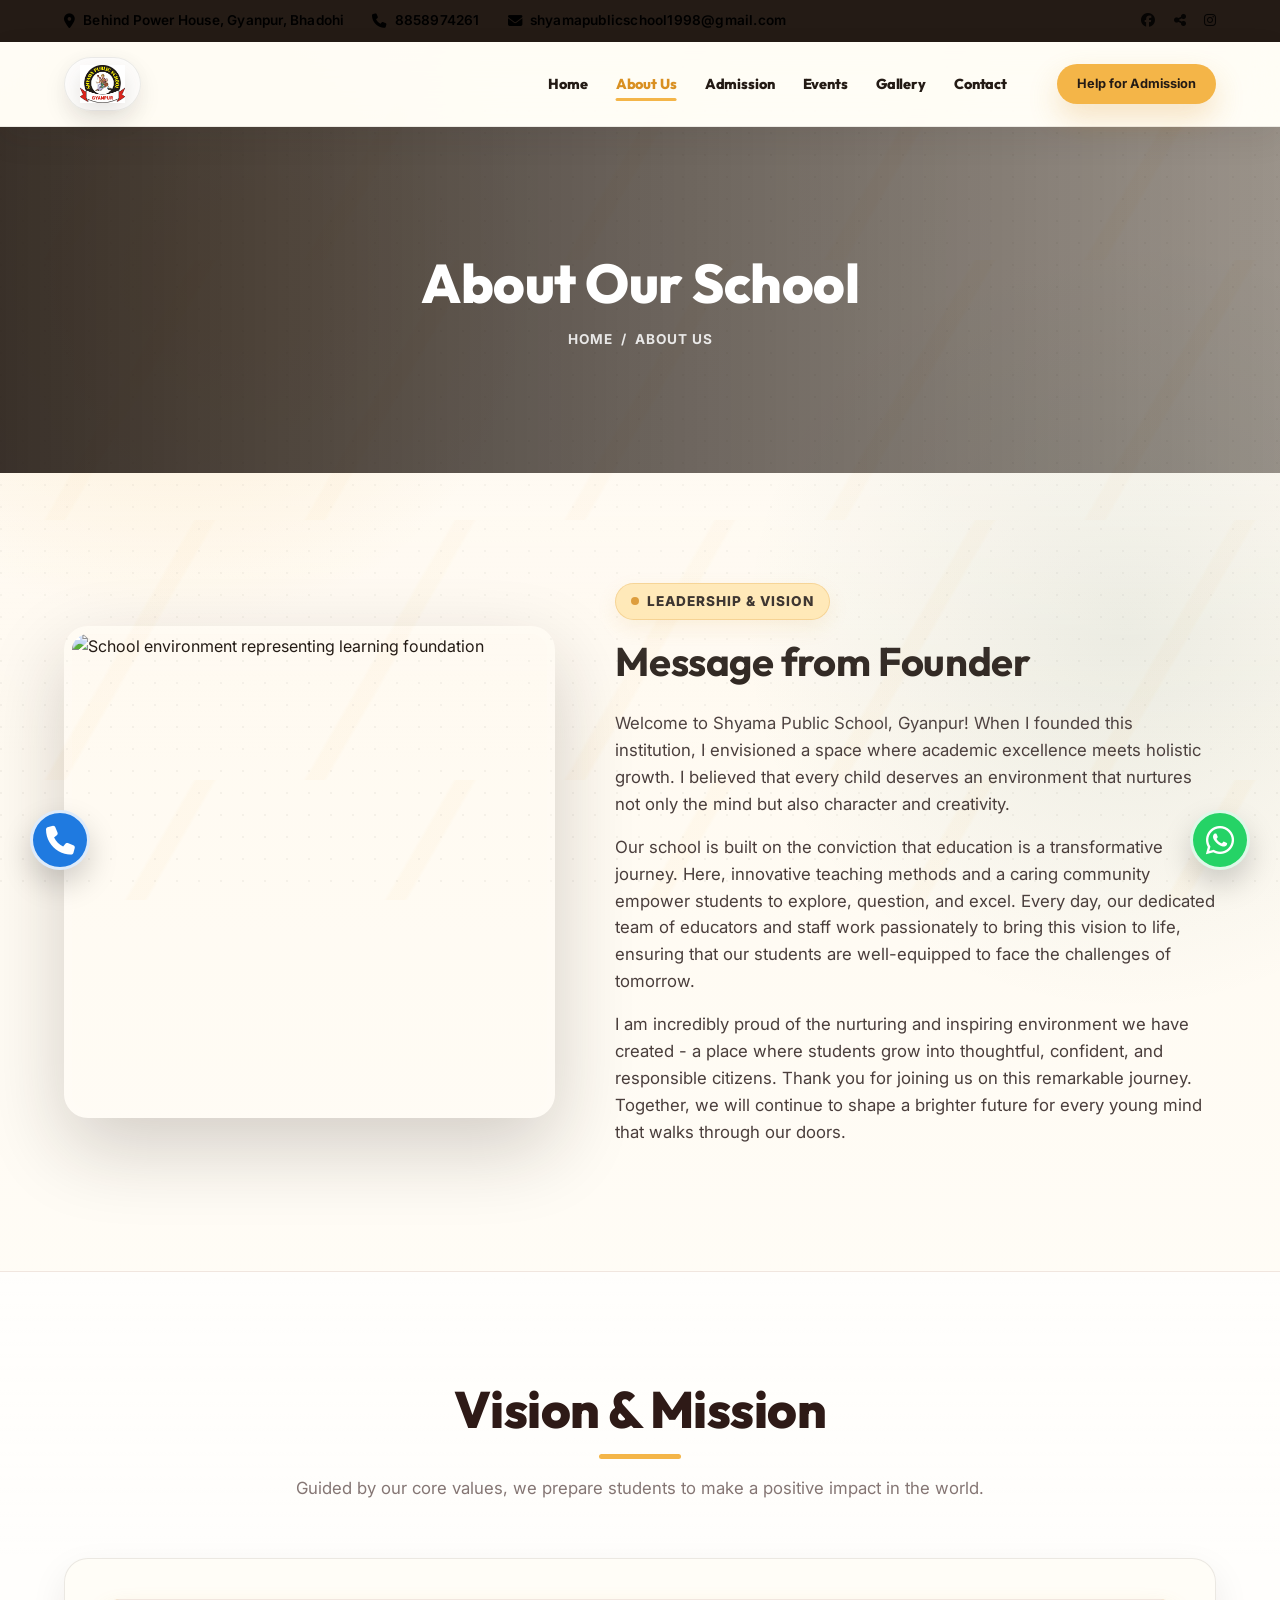
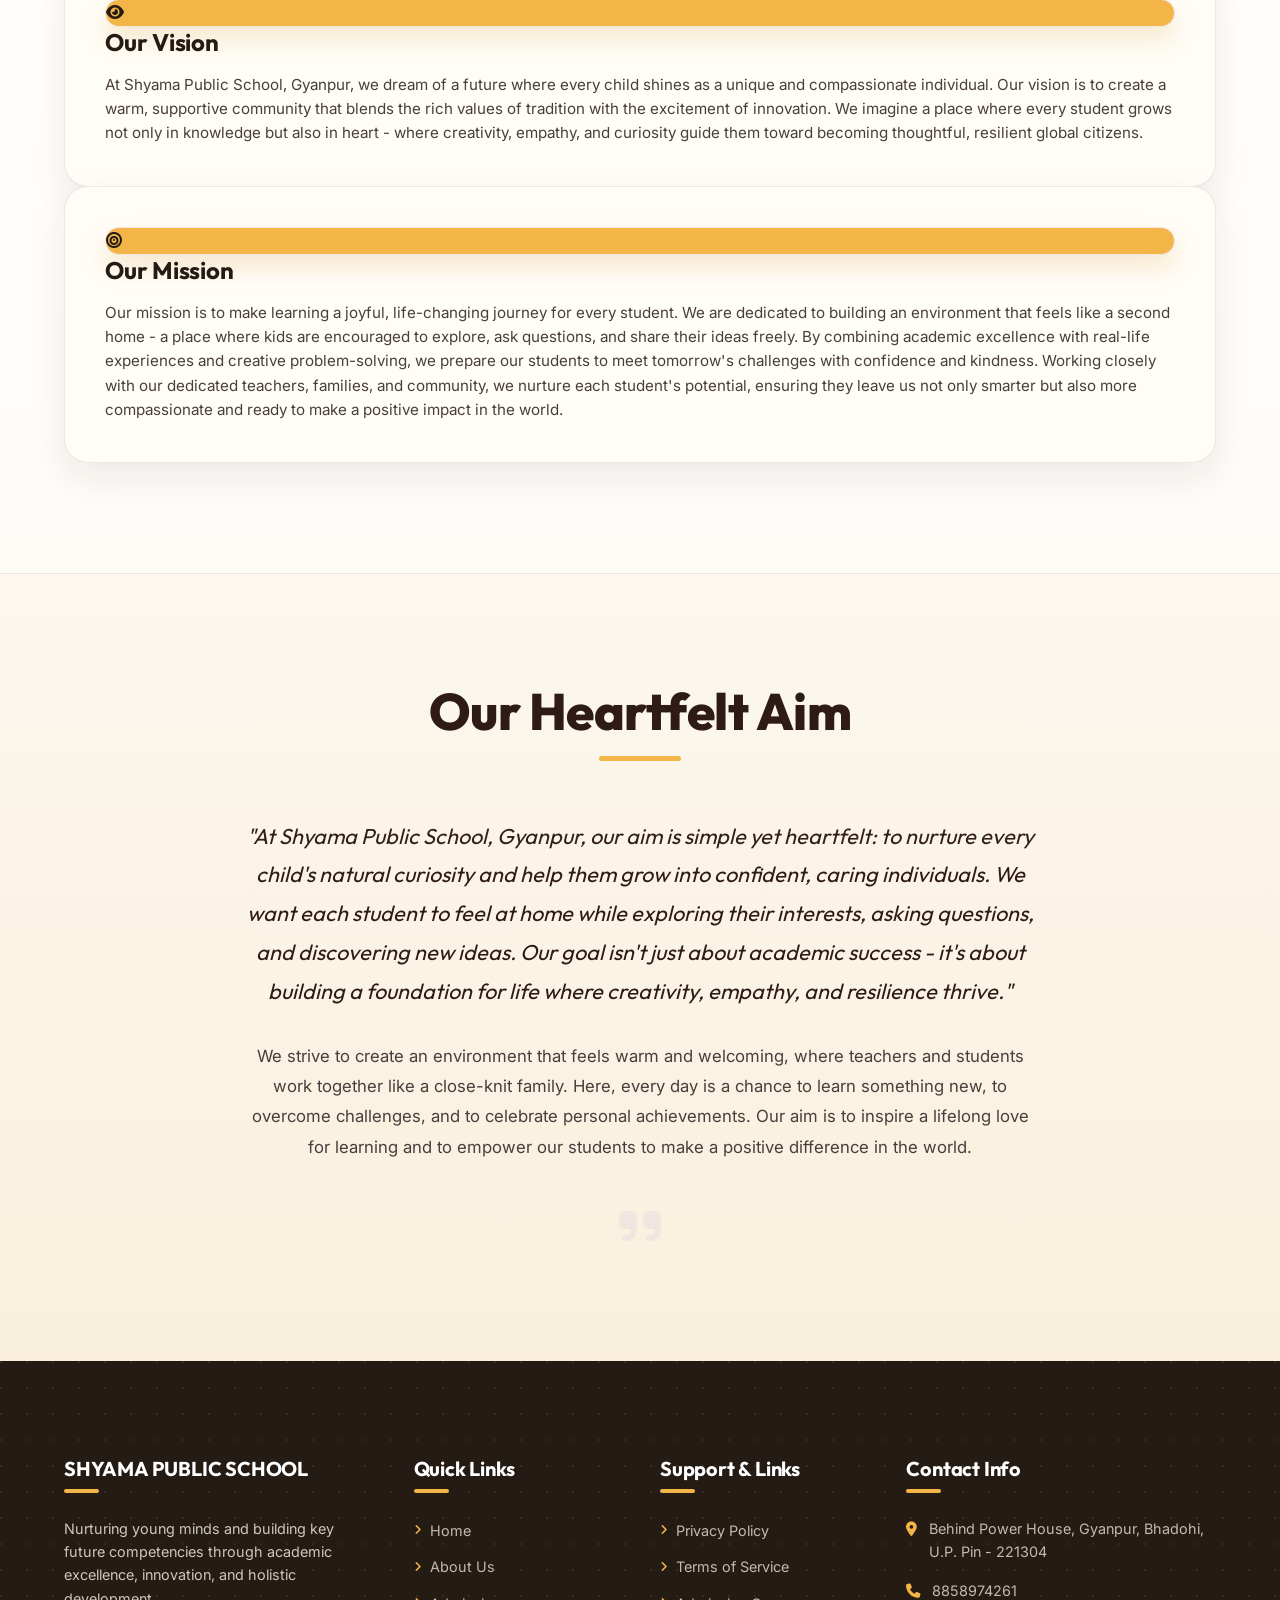
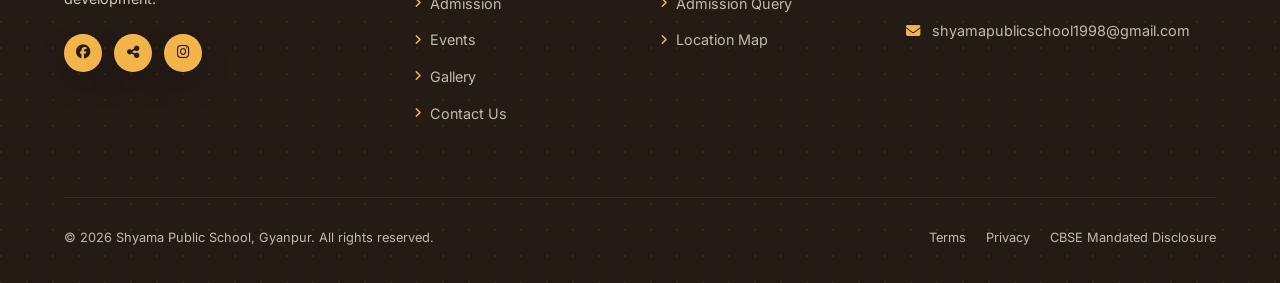
==== commit 31a72adc: "update" ====
--- a/about.html
+++ b/about.html
@@ -3,8 +3,11 @@
 <head>
   <meta charset="UTF-8">
   <meta name="viewport" content="width=device-width, initial-scale=1.0">
-  <title>About Us | Shyama Public School, Gyanpur</title>
+  <title>About Us | Shyama Public School</title>
+  <meta name="application-name" content="Shyama Public School">
   <meta name="description" content="Learn about the history, vision, mission, and aims of Shyama Public School, Gyanpur. Read the message from our founder.">
+    <link rel="icon" type="image/png" href="assets/original/logo-150x150.png">
+  <link rel="apple-touch-icon" href="assets/original/logo-150x150.png">
   <link rel="stylesheet" href="style.css">
   <link rel="stylesheet" href="https://cdnjs.cloudflare.com/ajax/libs/font-awesome/6.4.0/css/all.min.css">
 </head>
@@ -19,9 +22,9 @@
         <span><i class="fa-solid fa-envelope"></i> <a href="mailto:shyamapublicschool1998@gmail.com">shyamapublicschool1998@gmail.com</a></span>
       </div>
       <div class="top-bar-socials">
-        <a href="https://www.facebook.com/profile.php?id=61572774916965" target="_blank"><i class="fa-brands fa-facebook"></i></a>
-        <a href="#"><i class="fa-brands fa-twitter"></i></a>
-        <a href="https://www.instagram.com/shyamapublicschool25/" target="_blank"><i class="fa-brands fa-instagram"></i></a>
+        <a href="https://www.facebook.com/profile.php?id=61572774916965" target="_blank" rel="noopener noreferrer"><i class="fa-brands fa-facebook"></i></a>
+        <a href="contact.html" aria-label="Contact Shyama Public School"><i class="fa-solid fa-share-nodes"></i></a>
+        <a href="https://www.instagram.com/shyamapublicschool25/" target="_blank" rel="noopener noreferrer"><i class="fa-brands fa-instagram"></i></a>
       </div>
     </div>
   </div>
@@ -30,36 +33,30 @@
   <header>
     <div class="container">
       <div class="nav-container">
-        
-        <!-- Navigation Left links (Desktop layout) -->
-        <ul class="nav-menu-left">
-          <li><a href="index.html" class="nav-link">Home</a></li>
-          <li><a href="about.html" class="nav-link active">About Us</a></li>
-          <li><a href="admission.html" class="nav-link">Admission</a></li>
-          <!-- Mobile Drawer consolidated links -->
-          <li class="mobile-only"><a href="events.html" class="nav-link">Events</a></li>
-          <li class="mobile-only"><a href="gallery.html" class="nav-link">Gallery</a></li>
-          <li class="mobile-only"><a href="contact.html" class="nav-link">Contact Us</a></li>
-          <li class="mobile-only" style="margin-top: 15px;"><a href="admission.html" class="btn btn-primary" style="width: 100%;">Apply Online</a></li>
-        </ul>
-        
-        <!-- Center Logo Panel -->
+
+        <!-- Logo Left -->
         <a href="index.html" class="logo-center">
           <img src="assets/logo.png" alt="Shyama Public School Logo">
           <span class="logo-center-title">SHYAMA PUBLIC SCHOOL</span>
           <span class="logo-center-subtitle">Gyanpur, Bhadohi</span>
         </a>
-        
-        <!-- Navigation Right utility/links (Desktop layout) -->
+
+        <!-- Navigation Links (Consolidated) -->
+        <ul class="nav-menu-left">
+          <li><a href="index.html" class="nav-link">Home</a></li>
+          <li><a href="about.html" class="nav-link active">About Us</a></li>
+          <li><a href="admission.html" class="nav-link">Admission</a></li>
+          <li><a href="events.html" class="nav-link">Events</a></li>
+          <li><a href="gallery.html" class="nav-link">Gallery</a></li>
+          <li><a href="contact.html" class="nav-link">Contact</a></li>
+          <li class="mobile-only" style="margin-top: 15px;"><a href="https://wa.me/918858974261?text=Hello%20Shyama%20Public%20School%2C%20I%20need%20help%20for%20admission.%20Please%20share%20admission%20details%2C%20fees%2C%20documents%2C%20and%20visit%2Finquiry%20process." class="btn btn-primary" target="_blank" rel="noopener noreferrer" style="width: 100%;">Help for Admission</a></li>
+        </ul>
+
+        <!-- Navigation Right utility (CTA only) -->
         <div class="nav-utils-right">
-          <ul class="nav-menu-left">
-            <li><a href="events.html" class="nav-link">Events</a></li>
-            <li><a href="gallery.html" class="nav-link">Gallery</a></li>
-            <li><a href="contact.html" class="nav-link">Contact</a></li>
-          </ul>
-          <a href="admission.html" class="btn btn-primary" style="padding: 10px 20px; font-size: 0.8rem;">Apply</a>
-        </div>
-        
+          <a href="https://wa.me/918858974261?text=Hello%20Shyama%20Public%20School%2C%20I%20need%20help%20for%20admission.%20Please%20share%20admission%20details%2C%20fees%2C%20documents%2C%20and%20visit%2Finquiry%20process." class="btn btn-primary" target="_blank" rel="noopener noreferrer" style="padding: 10px 20px; font-size: 0.8rem;">Help for Admission</a>
+        </div>
+
         <button class="mobile-menu-toggle" aria-label="Toggle menu">
           <span></span>
           <span></span>
@@ -87,7 +84,7 @@
       <div class="split-section" style="grid-template-columns: 0.9fr 1.1fr; display: grid; gap: 60px; align-items: center;">
         <div class="story-img-container">
           <div class="story-overlapping-card" style="aspect-ratio: 1/1;">
-            <img src="assets/gallery/classroom.png" alt="School environment representing learning foundation">
+            <img loading="lazy" decoding="async" src="assets/original/DSC01594-scaled.jpg" alt="School environment representing learning foundation">
           </div>
         </div>
         <div class="split-content">
@@ -95,7 +92,7 @@
           <h2 style="font-size: 2.5rem; margin-bottom: 24px;">Message from Founder</h2>
           <p style="font-size: 1.05rem; color: var(--text-body); margin-bottom: 16px;">Welcome to Shyama Public School, Gyanpur! When I founded this institution, I envisioned a space where academic excellence meets holistic growth. I believed that every child deserves an environment that nurtures not only the mind but also character and creativity.</p>
           <p style="font-size: 1.05rem; color: var(--text-body); margin-bottom: 16px;">Our school is built on the conviction that education is a transformative journey. Here, innovative teaching methods and a caring community empower students to explore, question, and excel. Every day, our dedicated team of educators and staff work passionately to bring this vision to life, ensuring that our students are well-equipped to face the challenges of tomorrow.</p>
-          <p style="font-size: 1.05rem; color: var(--text-body); margin-bottom: 16px;">I am incredibly proud of the nurturing and inspiring environment we have created—a place where students grow into thoughtful, confident, and responsible citizens. Thank you for joining us on this remarkable journey. Together, we will continue to shape a brighter future for every young mind that walks through our doors.</p>
+          <p style="font-size: 1.05rem; color: var(--text-body); margin-bottom: 16px;">I am incredibly proud of the nurturing and inspiring environment we have created - a place where students grow into thoughtful, confident, and responsible citizens. Thank you for joining us on this remarkable journey. Together, we will continue to shape a brighter future for every young mind that walks through our doors.</p>
         </div>
       </div>
     </div>
@@ -112,12 +109,12 @@
         <div class="feature-card" style="background-color: var(--bg-cream); padding: 40px; border-radius: var(--border-radius); border: 1px solid var(--border-color);">
           <div class="feature-icon" style="background-color: var(--bg-white); color: var(--primary-color); border: 1px solid var(--border-color);"><i class="fa-solid fa-eye"></i></div>
           <h3 style="font-size: 1.5rem; margin-bottom: 16px;">Our Vision</h3>
-          <p style="color: var(--text-body); font-size: 0.95rem;">At Shyama Public School, Gyanpur, we dream of a future where every child shines as a unique and compassionate individual. Our vision is to create a warm, supportive community that blends the rich values of tradition with the excitement of innovation. We imagine a place where every student grows not only in knowledge but also in heart—where creativity, empathy, and curiosity guide them toward becoming thoughtful, resilient global citizens.</p>
+          <p style="color: var(--text-body); font-size: 0.95rem;">At Shyama Public School, Gyanpur, we dream of a future where every child shines as a unique and compassionate individual. Our vision is to create a warm, supportive community that blends the rich values of tradition with the excitement of innovation. We imagine a place where every student grows not only in knowledge but also in heart - where creativity, empathy, and curiosity guide them toward becoming thoughtful, resilient global citizens.</p>
         </div>
         <div class="feature-card" style="background-color: var(--bg-cream); padding: 40px; border-radius: var(--border-radius); border: 1px solid var(--border-color);">
           <div class="feature-icon" style="background-color: var(--bg-white); color: var(--primary-color); border: 1px solid var(--border-color);"><i class="fa-solid fa-bullseye"></i></div>
           <h3 style="font-size: 1.5rem; margin-bottom: 16px;">Our Mission</h3>
-          <p style="color: var(--text-body); font-size: 0.95rem;">Our mission is to make learning a joyful, life-changing journey for every student. We are dedicated to building an environment that feels like a second home—a place where kids are encouraged to explore, ask questions, and share their ideas freely. By combining academic excellence with real-life experiences and creative problem-solving, we prepare our students to meet tomorrow’s challenges with confidence and kindness. Working closely with our dedicated teachers, families, and community, we nurture each student’s potential, ensuring they leave us not only smarter but also more compassionate and ready to make a positive impact in the world.</p>
+          <p style="color: var(--text-body); font-size: 0.95rem;">Our mission is to make learning a joyful, life-changing journey for every student. We are dedicated to building an environment that feels like a second home - a place where kids are encouraged to explore, ask questions, and share their ideas freely. By combining academic excellence with real-life experiences and creative problem-solving, we prepare our students to meet tomorrow's challenges with confidence and kindness. Working closely with our dedicated teachers, families, and community, we nurture each student's potential, ensuring they leave us not only smarter but also more compassionate and ready to make a positive impact in the world.</p>
         </div>
       </div>
     </div>
@@ -130,7 +127,7 @@
         <h2>Our Heartfelt Aim</h2>
       </div>
       <p style="font-family: 'Playfair Display', serif; font-size: 1.35rem; color: var(--text-dark); line-height: 1.8; margin-bottom: 30px; font-style: italic;">
-        "At Shyama Public School, Gyanpur, our aim is simple yet heartfelt: to nurture every child’s natural curiosity and help them grow into confident, caring individuals. We want each student to feel at home while exploring their interests, asking questions, and discovering new ideas. Our goal isn’t just about academic success—it’s about building a foundation for life where creativity, empathy, and resilience thrive."
+        "At Shyama Public School, Gyanpur, our aim is simple yet heartfelt: to nurture every child's natural curiosity and help them grow into confident, caring individuals. We want each student to feel at home while exploring their interests, asking questions, and discovering new ideas. Our goal isn't just about academic success - it's about building a foundation for life where creativity, empathy, and resilience thrive."
       </p>
       <p style="font-size: 1.05rem; color: var(--text-body); line-height: 1.8;">
         We strive to create an environment that feels warm and welcoming, where teachers and students work together like a close-knit family. Here, every day is a chance to learn something new, to overcome challenges, and to celebrate personal achievements. Our aim is to inspire a lifelong love for learning and to empower our students to make a positive difference in the world.
@@ -149,9 +146,9 @@
           <h4>SHYAMA PUBLIC SCHOOL</h4>
           <p>Nurturing young minds and building key future competencies through academic excellence, innovation, and holistic development.</p>
           <div class="footer-about-socials">
-            <a href="https://www.facebook.com/profile.php?id=61572774916965" target="_blank"><i class="fa-brands fa-facebook"></i></a>
-            <a href="#"><i class="fa-brands fa-twitter"></i></a>
-            <a href="https://www.instagram.com/shyamapublicschool25/" target="_blank"><i class="fa-brands fa-instagram"></i></a>
+            <a href="https://www.facebook.com/profile.php?id=61572774916965" target="_blank" rel="noopener noreferrer"><i class="fa-brands fa-facebook"></i></a>
+            <a href="contact.html" aria-label="Contact Shyama Public School"><i class="fa-solid fa-share-nodes"></i></a>
+            <a href="https://www.instagram.com/shyamapublicschool25/" target="_blank" rel="noopener noreferrer"><i class="fa-brands fa-instagram"></i></a>
           </div>
         </div>
         
@@ -170,8 +167,8 @@
         <div class="footer-col">
           <h4>Support & Links</h4>
           <ul class="footer-links">
-            <li><a href="#"><i class="fa-solid fa-angle-right"></i> Privacy Policy</a></li>
-            <li><a href="#"><i class="fa-solid fa-angle-right"></i> Terms of Service</a></li>
+            <li><a href="privacy.html"><i class="fa-solid fa-angle-right"></i> Privacy Policy</a></li>
+            <li><a href="terms.html"><i class="fa-solid fa-angle-right"></i> Terms of Service</a></li>
             <li><a href="admission.html"><i class="fa-solid fa-angle-right"></i> Admission Query</a></li>
             <li><a href="contact.html"><i class="fa-solid fa-angle-right"></i> Location Map</a></li>
           </ul>
@@ -199,16 +196,20 @@
       <div class="footer-bottom">
         <p>&copy; 2026 Shyama Public School, Gyanpur. All rights reserved.</p>
         <div class="footer-bottom-links">
-          <a href="#">Terms</a>
-          <a href="#">Privacy</a>
-          <a href="#">CBSE Mandated Disclosure</a>
+          <a href="terms.html">Terms</a>
+          <a href="privacy.html">Privacy</a>
+          <a href="disclosure.html">CBSE Mandated Disclosure</a>
         </div>
       </div>
     </div>
   </footer>
 
+  <!-- Floating Call Widget -->
+  <a href="tel:8858974261" class="call-widget" aria-label="Call Shyama Public School">
+    <i class="fa-solid fa-phone"></i>
+  </a>
   <!-- Floating WhatsApp Widget -->
-  <a href="https://wa.link/9q2kxt" class="whatsapp-widget" target="_blank" aria-label="Chat on WhatsApp">
+  <a href="https://wa.me/918858974261?text=Hello%20Shyama%20Public%20School%2C%20I%20need%20help%20for%20admission.%20Please%20share%20admission%20details%2C%20fees%2C%20documents%2C%20and%20visit%2Finquiry%20process." class="whatsapp-widget" target="_blank" rel="noopener noreferrer" aria-label="Chat on WhatsApp">
     <i class="fa-brands fa-whatsapp"></i>
   </a>
 
--- a/style.css
+++ b/style.css
@@ -1,38 +1,40 @@
 /* 
- * Shyama Public School - Premium Crimson Revamp Styling
- * Styled to match the classic university aesthetic: Playfair Display serif headings,
- * deep crimson/maroon brand colors, warm cream background, and asymmetrical grids.
+ * Shyama Public School - Earthy Organic & Playful Joyloo-Inspired Revamp Styling
+ * Styled to match a modern organic educational layout: Outfit & Inter fonts,
+ * terracotta orange, forest green, warm cream backgrounds, and deep chocolate brown text.
  */
 
-@import url('https://fonts.googleapis.com/css2?family=Inter:wght@300;400;500;600;700&family=Playfair+Display:ital,wght@0,400;0,600;0,700;0,800;1,400&display=swap');
+@import url('https://fonts.googleapis.com/css2?family=Inter:wght@300;400;500;600;700&family=Outfit:wght@300;400;500;600;700;800&family=Playfair+Display:wght@600;700&display=swap');
 
 :root {
-  /* Classic University Colors */
-  --primary-color: #8c0e2a;      /* Crimson Maroon */
-  --primary-hover: #66061a;      /* Darker Maroon */
-  --accent-gold: #c5a880;        /* Muted Gold Accent */
-  --accent-gold-hover: #b4936b;
-  --bg-cream: #faf9f6;           /* Warm Light Cream */
-  --text-dark: #1a1515;          /* Warm Deep Slate */
-  --text-body: #4a3e3e;          /* Muted warm grey for reading text */
-  --text-light: #807070;         /* Lighter warm grey */
+  /* Joyloo Organic Colors */
+  --primary-color: #FF5C35;       /* Terracotta Orange */
+  --primary-hover: #E04B25;       /* Darker Terracotta Orange */
+  --secondary-color: #0E5E3A;     /* Rich Forest Green */
+  --accent-color: #FAB12F;        /* Sun Yellow */
+  --accent-gold: #FAB12F;         /* Legacy gold alias */
+  --accent-blue: #4D96FF;         /* Sky Blue */
+  --bg-cream: #FAF6F0;            /* Warm Earthy Sand background */
   --bg-white: #ffffff;
-  --border-color: #ebdcd5;       /* Warm light border */
-  --bg-dark-charcoal: #181515;   /* Very dark slate for footers and blocks */
+  --text-dark: #2E1A17;           /* Deep Chocolate Brown for headers */
+  --text-body: #4A3E3C;           /* Warm dark brown-gray for readability */
+  --text-light: #7E6E6C;          /* Muted earthy gray for secondary text */
+  --border-color: #F1E6DF;        /* Soft warm sand border */
+  --bg-dark-charcoal: #2E1A17;    /* Deep Chocolate Brown for footers */
   
   /* Modern Shadows */
-  --shadow-sm: 0 2px 4px rgba(140, 14, 42, 0.04);
-  --shadow-md: 0 8px 16px rgba(140, 14, 42, 0.06);
-  --shadow-lg: 0 16px 24px rgba(140, 14, 42, 0.08);
-  --shadow-premium: 0 25px 50px -12px rgba(26, 21, 21, 0.08);
+  --shadow-sm: 0 4px 12px rgba(46, 26, 23, 0.02);
+  --shadow-md: 0 12px 24px rgba(46, 26, 23, 0.04);
+  --shadow-lg: 0 24px 48px rgba(46, 26, 23, 0.06);
+  --shadow-premium: 0 35px 70px -15px rgba(46, 26, 23, 0.1);
   
   /* Dimensions & Settings */
   --max-width: 1200px;
   --header-height: 90px;
-  --transition-smooth: all 0.4s cubic-bezier(0.25, 1, 0.5, 1);
-  --border-radius-sm: 8px;
-  --border-radius: 16px;
-  --border-radius-lg: 24px;
+  --transition-smooth: all 0.35s cubic-bezier(0.25, 1, 0.5, 1);
+  --border-radius-sm: 12px;
+  --border-radius: 28px;
+  --border-radius-lg: 40px;
 }
 
 /* Reset & Setup */
@@ -51,15 +53,15 @@
   font-family: 'Inter', sans-serif;
   color: var(--text-body);
   background-color: var(--bg-cream);
-  line-height: 1.7;
+  line-height: 1.6;
   overflow-x: hidden;
 }
 
 h1, h2, h3, h4, h5, h6 {
-  font-family: 'Playfair Display', serif;
+  font-family: 'Outfit', sans-serif;
   color: var(--text-dark);
   font-weight: 700;
-  line-height: 1.2;
+  line-height: 1.25;
 }
 
 a {
@@ -76,13 +78,23 @@
 
 /* Top info strip */
 .top-bar {
-  background-color: var(--text-dark);
-  color: var(--bg-cream);
-  font-size: 0.8rem;
-  padding: 6px 0;
-  font-weight: 500;
-  letter-spacing: 0.5px;
-  border-bottom: 1px solid rgba(235, 220, 213, 0.08);
+  background-color: var(--accent-color);
+  color: #000000;
+  font-size: 0.85rem;
+  padding: 10px 0;
+  font-weight: 600;
+  letter-spacing: 0.2px;
+  border-bottom: 1px solid rgba(0, 0, 0, 0.05);
+}
+
+.top-bar a,
+.top-bar span,
+.top-bar i {
+  color: #000000 !important;
+}
+
+.top-bar a:hover {
+  color: var(--bg-white) !important;
 }
 
 .top-bar .container {
@@ -93,7 +105,7 @@
 
 .top-bar-info {
   display: flex;
-  gap: 24px;
+  gap: 28px;
   flex-wrap: wrap;
 }
 
@@ -104,34 +116,46 @@
 }
 
 .top-bar-info i {
-  color: var(--accent-gold);
+  color: var(--primary-color);
+  font-size: 0.9rem;
+}
+
+.top-bar-info a:hover {
+  color: var(--primary-color);
 }
 
 .top-bar-socials {
   display: flex;
-  gap: 16px;
+  gap: 18px;
+}
+
+.top-bar-socials a {
+  opacity: 0.85;
+  color: var(--text-dark);
 }
 
 .top-bar-socials a:hover {
-  color: var(--accent-gold);
+  color: var(--primary-color);
   transform: translateY(-1px);
+  opacity: 1;
 }
 
 /* Header Navbar: Logo at Center, Links Left, Icons Right */
 header {
-  background-color: rgba(250, 249, 246, 0.96);
-  backdrop-filter: blur(12px);
+  background-color: rgba(255, 255, 255, 0.85);
+  backdrop-filter: blur(20px);
+  -webkit-backdrop-filter: blur(20px);
   position: sticky;
   top: 0;
   z-index: 100;
-  border-bottom: 1px solid var(--border-color);
-  box-shadow: var(--shadow-sm);
+  border-bottom: 1px solid rgba(241, 230, 223, 0.8);
+  box-shadow: 0 4px 30px rgba(46, 26, 23, 0.01);
   transition: var(--transition-smooth);
 }
 
 header.scrolled {
   box-shadow: var(--shadow-md);
-  background-color: var(--bg-cream);
+  background-color: rgba(255, 255, 255, 0.98);
 }
 
 .container {
@@ -142,48 +166,43 @@
 }
 
 .nav-container {
-  display: grid;
-  grid-template-columns: 1fr auto 1fr;
+  display: flex;
+  justify-content: space-between;
   align-items: center;
   height: var(--header-height);
 }
 
-/* Navigation Links (Left side in desktop layout) */
+/* Navigation Links (Right side in desktop layout) */
 .nav-menu-left {
   display: flex;
   list-style: none;
-  gap: 24px;
-}
-
-/* Center Logo Panel */
+  gap: clamp(16px, 2.2vw, 32px);
+  margin-left: auto;
+  margin-right: clamp(16px, 2.5vw, 40px);
+}
+
+/* Left Logo Panel */
 .logo-center {
   display: flex;
-  flex-direction: column;
   align-items: center;
-  text-align: center;
-  gap: 4px;
-  padding: 0 20px;
+  gap: 12px;
+  text-align: left;
+  padding: 0;
 }
 
 .logo-center img {
-  height: 50px;
+  height: 68px;
   width: auto;
-}
-
-.logo-center-title {
-  font-family: 'Playfair Display', serif;
-  font-size: 1.15rem;
-  font-weight: 800;
-  color: var(--primary-color);
-  letter-spacing: 0.5px;
-}
-
+  transition: var(--transition-smooth);
+}
+
+.logo-center:hover img {
+  transform: scale(1.05) rotate(-1deg);
+}
+
+.logo-center-title,
 .logo-center-subtitle {
-  font-size: 0.65rem;
-  letter-spacing: 2px;
-  text-transform: uppercase;
-  color: var(--text-light);
-  font-weight: 700;
+  display: none;
 }
 
 /* Header Utilities (Right side) */
@@ -195,12 +214,12 @@
 }
 
 .nav-link {
-  font-family: 'Inter', sans-serif;
+  font-family: 'Outfit', sans-serif;
   font-weight: 600;
-  font-size: 0.85rem;
+  font-size: 0.9rem;
   color: var(--text-dark);
   text-transform: uppercase;
-  letter-spacing: 1px;
+  letter-spacing: 0.8px;
   position: relative;
   padding: 8px 0;
 }
@@ -211,10 +230,11 @@
   bottom: 0;
   left: 50%;
   width: 0;
-  height: 2px;
+  height: 3px;
   background-color: var(--primary-color);
   transition: var(--transition-smooth);
   transform: translateX(-50%);
+  border-radius: 2px;
 }
 
 .nav-link:hover, .nav-link.active {
@@ -231,11 +251,11 @@
   align-items: center;
   justify-content: center;
   padding: 12px 28px;
-  border-radius: 30px; /* Fully rounded buttons like mockup */
-  font-weight: 600;
+  border-radius: 50px;
+  font-weight: 700;
   font-size: 0.85rem;
   text-transform: uppercase;
-  letter-spacing: 1px;
+  letter-spacing: 0.5px;
   cursor: pointer;
   transition: var(--transition-smooth);
   border: 2px solid transparent;
@@ -243,19 +263,20 @@
 }
 
 .btn-primary {
-  background-color: var(--primary-color);
+  background: var(--primary-color);
   color: var(--bg-white);
-  box-shadow: 0 4px 10px rgba(140, 14, 42, 0.15);
+  box-shadow: 0 6px 16px rgba(255, 92, 53, 0.25);
+  border: none;
 }
 
 .btn-primary:hover {
   background-color: var(--primary-hover);
   transform: translateY(-2px);
-  box-shadow: 0 8px 20px rgba(140, 14, 42, 0.25);
+  box-shadow: 0 10px 24px rgba(255, 92, 53, 0.35);
 }
 
 .btn-outline {
-  border-color: var(--primary-color);
+  border: 2px solid var(--primary-color);
   color: var(--primary-color);
   background-color: transparent;
 }
@@ -264,39 +285,40 @@
   background-color: var(--primary-color);
   color: var(--bg-white);
   transform: translateY(-2px);
+  box-shadow: 0 6px 16px rgba(255, 92, 53, 0.2);
 }
 
 .btn-white {
   background-color: var(--bg-white);
   color: var(--primary-color);
-  box-shadow: 0 4px 12px rgba(0,0,0,0.05);
+  box-shadow: 0 4px 12px rgba(255, 92, 53, 0.08);
 }
 
 .btn-white:hover {
   background-color: var(--bg-cream);
   transform: translateY(-2px);
-  box-shadow: 0 8px 20px rgba(0,0,0,0.08);
-}
-
-/* Slanted Slanted Pill Style Button (mockup link style) */
+  box-shadow: 0 8px 24px rgba(255, 92, 53, 0.15);
+}
+
+/* Slanted / Rounded Style Button */
 .btn-slanted-pill {
   background-color: var(--primary-color);
   color: var(--bg-white);
-  padding: 10px 30px;
-  border-radius: 50px 0 50px 50px; /* Unique asymmetrical rounded pill style */
-  font-weight: 600;
-  font-size: 0.85rem;
+  padding: 12px 32px;
+  border-radius: 50px;
+  font-weight: 700;
+  font-size: 0.9rem;
   letter-spacing: 0.5px;
   display: inline-flex;
   align-items: center;
   gap: 8px;
-  box-shadow: var(--shadow-md);
+  box-shadow: 0 6px 16px rgba(255, 92, 53, 0.2);
 }
 
 .btn-slanted-pill:hover {
   background-color: var(--primary-hover);
-  transform: translateY(-2px) rotate(-1deg);
-  box-shadow: var(--shadow-lg);
+  transform: translateY(-2px) scale(1.02);
+  box-shadow: 0 10px 24px rgba(255, 92, 53, 0.3);
 }
 
 /* Mobile Menu Toggle */
@@ -318,17 +340,18 @@
   transition: var(--transition-smooth);
 }
 
-/* Page Banner (Maroon Background Overlay) */
+/* Page Banner */
 .page-banner {
-  background: linear-gradient(rgba(26, 21, 21, 0.4), rgba(26, 21, 21, 0.6)), url('assets/gallery/campus.png') no-repeat center center/cover;
+  background: linear-gradient(rgba(46, 26, 23, 0.5), rgba(46, 26, 23, 0.7)), url('assets/original/school_image_1.jpg') no-repeat center center/cover;
   color: var(--bg-cream);
-  padding: 90px 0;
+  padding: 100px 0;
   text-align: center;
   position: relative;
+  border-bottom: 8px solid var(--primary-color);
 }
 
 .page-banner h1 {
-  font-size: 3.2rem;
+  font-size: 3.4rem;
   font-weight: 800;
   margin-bottom: 12px;
   color: var(--bg-white);
@@ -343,16 +366,17 @@
   opacity: 0.85;
   text-transform: uppercase;
   letter-spacing: 1px;
+  font-weight: 700;
 }
 
 .breadcrumbs a:hover {
   text-decoration: underline;
-  color: var(--accent-gold);
+  color: var(--primary-color);
 }
 
 /* General Layout Styles */
 section {
-  padding: 100px 0;
+  padding: 110px 0;
 }
 
 .section-bg {
@@ -368,24 +392,25 @@
 .section-header {
   text-align: center;
   max-width: 750px;
-  margin: 0 auto 70px auto;
+  margin: 0 auto 75px auto;
 }
 
 .section-header h2 {
   font-size: 2.8rem;
   color: var(--text-dark);
   margin-bottom: 16px;
-  font-weight: 700;
+  font-weight: 800;
   position: relative;
 }
 
 .section-header h2::after {
   content: '';
   display: block;
-  width: 50px;
-  height: 3px;
+  width: 60px;
+  height: 5px;
   background-color: var(--primary-color);
   margin: 16px auto 0 auto;
+  border-radius: 10px;
 }
 
 .section-header p {
@@ -404,31 +429,31 @@
   top: 10px;
   left: 0;
   width: 100%;
-  font-family: 'Playfair Display', serif;
-  font-size: 6.5rem;
+  font-family: 'Outfit', sans-serif;
+  font-size: 7.5rem;
   font-weight: 800;
-  color: rgba(140, 14, 42, 0.03); /* Extremely faint maroon watermark text */
+  color: rgba(255, 92, 53, 0.025); /* Faint terracotta orange watermark */
   text-align: left;
   line-height: 1;
   pointer-events: none;
   z-index: 1;
 }
 
-/* Hero Section (University Facade style) */
+/* Hero Section (Cozy Organic Sand Background) */
 .hero {
   position: relative;
-  padding: 140px 0;
-  background: linear-gradient(rgba(26, 21, 21, 0.5), rgba(26, 21, 21, 0.65)), url('assets/gallery/campus.png') no-repeat center center/cover;
-  min-height: 680px;
+  padding: 130px 0;
+  background: linear-gradient(rgba(250, 246, 240, 0.85), rgba(250, 246, 240, 0.98)), url('assets/original/school_image_1.jpg') no-repeat center center/cover;
+  min-height: 700px;
   display: flex;
   align-items: center;
   justify-content: center;
-  color: var(--bg-white);
+  color: var(--text-dark);
   text-align: center;
 }
 
 .hero-content {
-  max-width: 800px;
+  max-width: 850px;
   margin: 0 auto;
   animation: slideUp 0.8s cubic-bezier(0.25, 1, 0.5, 1);
 }
@@ -436,13 +461,13 @@
 .hero-crest {
   width: 80px;
   height: 80px;
-  border: 2px dashed rgba(255, 255, 255, 0.6);
+  border: 2px dashed rgba(255, 92, 53, 0.6);
   border-radius: 50%;
   display: flex;
   align-items: center;
   justify-content: center;
   margin: 0 auto 24px auto;
-  color: var(--bg-white);
+  color: var(--primary-color);
   font-size: 2rem;
   position: relative;
 }
@@ -454,23 +479,24 @@
   left: -6px;
   right: -6px;
   bottom: -6px;
-  border: 1px solid rgba(255, 255, 255, 0.3);
+  border: 1px solid rgba(255, 92, 53, 0.3);
   border-radius: 50%;
 }
 
 .hero h1 {
-  font-size: 4rem;
-  color: var(--bg-white);
-  line-height: 1.1;
+  font-size: 4.2rem;
+  color: var(--text-dark);
+  line-height: 1.15;
   margin-bottom: 24px;
   font-weight: 800;
+  letter-spacing: -0.5px;
 }
 
 .hero p {
   font-size: 1.15rem;
-  color: rgba(250, 249, 246, 0.9);
+  color: var(--text-body);
   margin-bottom: 36px;
-  max-width: 650px;
+  max-width: 700px;
   margin-left: auto;
   margin-right: auto;
 }
@@ -482,17 +508,29 @@
   flex-wrap: wrap;
 }
 
+.hero-tagline {
+  display: inline-block;
+  background-color: #FBECE5;
+  color: var(--primary-color);
+  font-size: 0.85rem;
+  font-weight: 800;
+  padding: 6px 18px;
+  border-radius: 30px;
+  margin-bottom: 16px;
+  text-transform: uppercase;
+  letter-spacing: 1px;
+}
+
 /* Stats Section Overlay */
 .stats {
   background-color: var(--primary-color);
   color: var(--bg-white);
-  padding: 50px 0;
+  padding: 55px 0;
   position: relative;
   margin-top: -60px;
   z-index: 10;
-  border-radius: var(--border-radius);
-  box-shadow: var(--shadow-lg);
-  border: 1px solid rgba(255, 255, 255, 0.1);
+  border-radius: var(--border-radius-lg);
+  box-shadow: 0 15px 35px rgba(255, 92, 53, 0.2);
 }
 
 .stats-grid {
@@ -503,22 +541,21 @@
 }
 
 .stat-card h3 {
-  font-size: 3.2rem;
+  font-size: 3.4rem;
   font-weight: 800;
   color: var(--bg-white);
   margin-bottom: 4px;
-  font-family: 'Playfair Display', serif;
 }
 
 .stat-card p {
-  font-size: 0.8rem;
+  font-size: 0.85rem;
   font-weight: 700;
   text-transform: uppercase;
   letter-spacing: 2px;
-  color: var(--accent-gold);
-}
-
-/* Asymmetrical Focus Cards Grid (Mockup Asymmetry Style) */
+  color: rgba(255, 255, 255, 0.9);
+}
+
+/* Asymmetrical Focus Cards Grid */
 .asym-grid-container {
   display: grid;
   grid-template-columns: 1fr 1.1fr;
@@ -537,17 +574,16 @@
   position: relative;
 }
 
-/* Offset margins to create asymmetrical staggered effect */
 .asym-grid-right .asym-card-col:nth-child(2) {
   margin-top: 40px;
 }
 
 .asym-card {
   background-color: var(--bg-white);
-  border-radius: var(--border-radius);
+  border-radius: 40px 12px 40px 12px; /* Distinct Joyloo asymmetric card shape */
   overflow: hidden;
   box-shadow: var(--shadow-md);
-  border: 1px solid var(--border-color);
+  border: 2px solid var(--border-color);
   transition: var(--transition-smooth);
   aspect-ratio: 4/5;
   position: relative;
@@ -568,7 +604,7 @@
   left: 0;
   width: 100%;
   height: 100%;
-  background: linear-gradient(transparent 30%, rgba(26, 21, 21, 0.9) 95%);
+  background: linear-gradient(transparent 30%, rgba(46, 26, 23, 0.9) 95%);
   display: flex;
   align-items: flex-end;
   padding: 24px;
@@ -577,8 +613,7 @@
 
 .asym-card-overlay h3 {
   color: var(--bg-white);
-  font-size: 1.25rem;
-  font-family: 'Playfair Display', serif;
+  font-size: 1.35rem;
   transform: translateY(5px);
   transition: var(--transition-smooth);
 }
@@ -593,20 +628,22 @@
 }
 
 .asym-card:hover .asym-card-overlay {
-  background: linear-gradient(transparent 10%, rgba(140, 14, 42, 0.9) 95%);
+  background: linear-gradient(transparent 10%, rgba(255, 92, 53, 0.85) 95%);
 }
 
 .asym-card:hover .asym-card-overlay h3 {
   transform: translateY(0);
 }
 
-/* "Embark on a Journey" (Full Width Story Banner block) */
+/* Story Section */
 .story-section {
-  background-color: var(--primary-color);
+  background-color: var(--secondary-color); /* Styled in forest green accent */
   color: var(--bg-cream);
-  padding: 100px 0;
+  padding: 110px 0;
   position: relative;
   overflow: visible;
+  border-radius: var(--border-radius-lg);
+  margin: 0 24px;
 }
 
 .story-grid {
@@ -614,17 +651,19 @@
   grid-template-columns: 1.1fr 0.9fr;
   gap: 60px;
   align-items: center;
+  padding: 0 24px;
 }
 
 .story-content h2 {
   font-size: 3rem;
   color: var(--bg-white);
   margin-bottom: 24px;
+  font-weight: 800;
 }
 
 .story-content p {
   font-size: 1.05rem;
-  color: rgba(250, 249, 246, 0.85);
+  color: rgba(255, 255, 255, 0.95);
   margin-bottom: 20px;
 }
 
@@ -633,12 +672,11 @@
   z-index: 5;
 }
 
-/* Overlapping image layout with shadow border details */
 .story-overlapping-card {
-  border-radius: var(--border-radius-lg);
+  border-radius: 40px 12px 40px 12px;
   overflow: hidden;
-  box-shadow: 0 30px 60px rgba(0, 0, 0, 0.3);
-  border: 8px solid rgba(255, 255, 255, 0.1);
+  box-shadow: 0 30px 60px rgba(46, 26, 23, 0.15);
+  border: 6px solid rgba(255, 255, 255, 0.2);
   aspect-ratio: 4/3;
 }
 
@@ -646,46 +684,6 @@
   width: 100%;
   height: 100%;
   object-fit: cover;
-}
-
-/* Features / Core Focus cards list */
-.program-features-list {
-  display: grid;
-  grid-template-columns: repeat(3, 1fr);
-  gap: 30px;
-  margin-top: 50px;
-}
-
-.program-feature-item {
-  background-color: var(--bg-cream);
-  padding: 30px;
-  border-radius: var(--border-radius);
-  border: 1px solid var(--border-color);
-  transition: var(--transition-smooth);
-}
-
-.program-feature-item:hover {
-  background-color: var(--bg-white);
-  border-color: var(--primary-color);
-  box-shadow: var(--shadow-md);
-  transform: translateY(-3px);
-}
-
-.program-feature-item h4 {
-  font-size: 1.25rem;
-  margin-bottom: 12px;
-  display: flex;
-  align-items: center;
-  gap: 8px;
-}
-
-.program-feature-item h4 i {
-  color: var(--primary-color);
-}
-
-.program-feature-item p {
-  font-size: 0.9rem;
-  color: var(--text-light);
 }
 
 /* Infrastructure / Facilities Grid */
@@ -700,20 +698,20 @@
   border-radius: var(--border-radius);
   overflow: hidden;
   box-shadow: var(--shadow-sm);
-  border: 1px solid var(--border-color);
-  transition: var(--transition-smooth);
+  border: 2px solid var(--border-color);
+  transition: transform 0.4s cubic-bezier(0.34, 1.56, 0.64, 1), box-shadow 0.4s ease, border-color 0.4s ease;
 }
 
 .facility-card:hover {
-  transform: translateY(-6px);
-  box-shadow: var(--shadow-lg);
-  border-color: rgba(140, 14, 42, 0.15);
+  transform: translateY(-10px) scale(1.02);
+  box-shadow: var(--shadow-premium);
+  border-color: rgba(255, 92, 53, 0.25);
 }
 
 .facility-img {
-  height: 230px;
+  height: 240px;
   overflow: hidden;
-  background-color: #e5e5e5;
+  background-color: #cbd5e1;
   position: relative;
 }
 
@@ -728,17 +726,16 @@
 }
 
 .facility-info h3 {
-  font-size: 1.35rem;
+  font-size: 1.4rem;
   margin-bottom: 12px;
   display: flex;
   align-items: center;
   gap: 10px;
-  font-family: 'Playfair Display', serif;
 }
 
 .facility-info h3 i {
   color: var(--primary-color);
-  font-size: 1.2rem;
+  font-size: 1.25rem;
 }
 
 .facility-info p {
@@ -755,10 +752,10 @@
 }
 
 .testimonial-card {
-  background-color: var(--bg-cream);
+  background-color: var(--bg-white);
   padding: 36px;
   border-radius: var(--border-radius);
-  border: 1px solid var(--border-color);
+  border: 2px solid var(--border-color);
   display: flex;
   flex-direction: column;
   justify-content: space-between;
@@ -766,13 +763,13 @@
 }
 
 .testimonial-card:hover {
-  background-color: var(--bg-white);
+  background-color: var(--bg-cream);
   box-shadow: var(--shadow-md);
   border-color: var(--primary-color);
 }
 
 .testimonial-text {
-  font-family: 'Playfair Display', serif;
+  font-family: 'Inter', sans-serif;
   font-style: italic;
   font-size: 1.05rem;
   color: var(--text-dark);
@@ -781,7 +778,7 @@
 }
 
 .testimonial-rating {
-  color: var(--accent-gold);
+  color: var(--accent-color);
   margin-bottom: 20px;
 }
 
@@ -802,7 +799,7 @@
   justify-content: center;
   font-weight: 700;
   font-size: 0.9rem;
-  border: 2px solid var(--accent-gold);
+  border: 2px solid var(--accent-color);
 }
 
 .author-info h4 {
@@ -818,7 +815,7 @@
   letter-spacing: 1px;
 }
 
-/* Split Columns (Programs block / academics columns like reference map) */
+/* Split Columns (Programs block / academics columns) */
 .split-programs-grid {
   display: grid;
   grid-template-columns: 1fr 1.2fr;
@@ -833,10 +830,10 @@
 }
 
 .academics-box-card {
-  padding: 30px;
-  border-radius: var(--border-radius);
-  background-color: var(--bg-cream);
-  border: 1px solid var(--border-color);
+  padding: 32px;
+  border-radius: 40px 12px 40px 12px; /* Distinct Joyloo asymmetric card shape */
+  background-color: var(--bg-white);
+  border: 2px solid var(--border-color);
 }
 
 .academics-box-card.accent-card {
@@ -850,14 +847,14 @@
 }
 
 .academics-box-card h4 {
-  font-size: 1.25rem;
+  font-size: 1.3rem;
   margin-bottom: 16px;
-  border-bottom: 1px solid rgba(140, 14, 42, 0.1);
+  border-bottom: 2px solid rgba(255, 92, 53, 0.1);
   padding-bottom: 10px;
 }
 
 .academics-box-card.accent-card h4 {
-  border-bottom-color: rgba(255, 255, 255, 0.1);
+  border-bottom-color: rgba(255, 255, 255, 0.2);
 }
 
 .academics-list {
@@ -865,15 +862,15 @@
 }
 
 .academics-list li {
-  margin-bottom: 10px;
-  font-size: 0.85rem;
+  margin-bottom: 12px;
+  font-size: 0.88rem;
   display: flex;
   align-items: center;
   gap: 8px;
 }
 
 .academics-list li i {
-  color: var(--accent-gold);
+  color: var(--primary-color);
 }
 
 .academics-box-card.accent-card .academics-list li i {
@@ -882,29 +879,29 @@
 
 /* CTA Admission banner block */
 .cta-banner {
-  background: linear-gradient(135deg, var(--primary-color) 0%, #5b0618 100%);
-  color: var(--bg-cream);
+  background: linear-gradient(135deg, var(--primary-color) 0%, #D84B1D 100%);
+  color: var(--bg-white);
   text-align: center;
   padding: 90px 40px;
   border-radius: var(--border-radius-lg);
-  box-shadow: var(--shadow-lg);
-  border: 1px solid rgba(255,255,255,0.05);
+  box-shadow: 0 15px 35px rgba(255, 92, 53, 0.2);
   margin-bottom: -60px;
   position: relative;
   z-index: 10;
 }
 
 .cta-banner h2 {
-  font-size: 2.8rem;
+  font-size: 3rem;
   color: var(--bg-white);
   margin-bottom: 16px;
+  font-weight: 800;
 }
 
 .cta-banner p {
-  font-size: 1.1rem;
+  font-size: 1.15rem;
   max-width: 600px;
   margin: 0 auto 36px auto;
-  opacity: 0.9;
+  opacity: 0.95;
 }
 
 /* Form Styles */
@@ -914,7 +911,7 @@
 
 .form-label {
   display: block;
-  font-weight: 600;
+  font-weight: 700;
   font-size: 0.85rem;
   margin-bottom: 8px;
   text-transform: uppercase;
@@ -926,7 +923,7 @@
   width: 100%;
   padding: 14px 18px;
   border-radius: var(--border-radius-sm);
-  border: 1px solid var(--border-color);
+  border: 2px solid var(--border-color);
   background-color: var(--bg-cream);
   color: var(--text-dark);
   font-family: inherit;
@@ -938,7 +935,12 @@
   outline: none;
   border-color: var(--primary-color);
   background-color: var(--bg-white);
-  box-shadow: 0 0 0 3px rgba(140, 14, 42, 0.12);
+  box-shadow: 0 0 0 3px rgba(255, 92, 53, 0.15);
+}
+
+.form-control[aria-invalid="true"] {
+  border-color: #c2410c;
+  background-color: #fff7ed;
 }
 
 textarea.form-control {
@@ -971,7 +973,7 @@
   padding: 24px;
   border-radius: var(--border-radius);
   box-shadow: var(--shadow-sm);
-  border: 1px solid var(--border-color);
+  border: 2px solid var(--border-color);
   text-align: center;
 }
 
@@ -982,9 +984,8 @@
 }
 
 .contact-info-card h4 {
-  font-size: 1rem;
+  font-size: 1.1rem;
   margin-bottom: 6px;
-  font-family: 'Playfair Display', serif;
 }
 
 .contact-info-card p {
@@ -995,11 +996,17 @@
 
 .map-mockup {
   position: relative;
-  height: 260px;
+  height: 280px;
   border-radius: var(--border-radius);
   overflow: hidden;
   box-shadow: var(--shadow-sm);
-  border: 1px solid var(--border-color);
+  border: 2px solid var(--border-color);
+}
+
+.map-mockup iframe {
+  width: 100%;
+  height: 100%;
+  border: 0;
 }
 
 /* Success Modal Alert */
@@ -1009,7 +1016,7 @@
   left: 0;
   width: 100%;
   height: 100%;
-  background: rgba(26, 21, 21, 0.6);
+  background: rgba(46, 26, 23, 0.6);
   backdrop-filter: blur(5px);
   z-index: 1100;
   display: none;
@@ -1025,7 +1032,7 @@
   width: 90%;
   text-align: center;
   box-shadow: var(--shadow-premium);
-  border: 1px solid var(--border-color);
+  border: 2px solid var(--border-color);
   animation: modalIn 0.3s cubic-bezier(0.34, 1.56, 0.64, 1);
 }
 
@@ -1043,7 +1050,7 @@
 .modal-icon {
   width: 60px;
   height: 60px;
-  background-color: #fee2e2;
+  background-color: var(--border-color);
   color: var(--primary-color);
   font-size: 1.8rem;
   border-radius: 50%;
@@ -1051,7 +1058,7 @@
   align-items: center;
   justify-content: center;
   margin: 0 auto 20px auto;
-  border: 1px solid rgba(140, 14, 42, 0.1);
+  border: 2px solid rgba(255, 92, 53, 0.15);
 }
 
 .modal h3 {
@@ -1064,7 +1071,7 @@
   margin-bottom: 24px;
 }
 
-/* Timeline (Events page details styled in Maroon colors) */
+/* Timeline */
 .timeline {
   position: relative;
   max-width: 900px;
@@ -1125,7 +1132,7 @@
   padding: 24px;
   border-radius: var(--border-radius);
   box-shadow: var(--shadow-sm);
-  border: 1px solid var(--border-color);
+  border: 2px solid var(--border-color);
   transition: var(--transition-smooth);
 }
 
@@ -1137,7 +1144,7 @@
 
 .timeline-date {
   display: inline-block;
-  background-color: var(--bg-cream);
+  background-color: #FBECE5;
   color: var(--primary-color);
   font-weight: 700;
   font-size: 0.8rem;
@@ -1146,11 +1153,11 @@
   margin-bottom: 12px;
   text-transform: uppercase;
   letter-spacing: 0.5px;
-  border: 1px solid var(--border-color);
+  border: 2px solid rgba(255, 92, 53, 0.15);
 }
 
 .timeline-card h3 {
-  font-size: 1.35rem;
+  font-size: 1.4rem;
   margin-bottom: 10px;
 }
 
@@ -1169,8 +1176,8 @@
 }
 
 .filter-btn {
-  background: var(--bg-cream);
-  border: 1px solid var(--border-color);
+  background: var(--bg-white);
+  border: 2px solid var(--border-color);
   padding: 8px 22px;
   border-radius: 30px;
   cursor: pointer;
@@ -1179,13 +1186,14 @@
   text-transform: uppercase;
   letter-spacing: 0.5px;
   transition: var(--transition-smooth);
+  color: var(--text-dark);
 }
 
 .filter-btn.active, .filter-btn:hover {
   background-color: var(--primary-color);
-  color: var(--bg-cream);
+  color: var(--bg-white);
   border-color: var(--primary-color);
-  box-shadow: var(--shadow-sm);
+  box-shadow: 0 4px 12px rgba(255, 92, 53, 0.2);
 }
 
 .gallery-grid {
@@ -1198,7 +1206,7 @@
   border-radius: var(--border-radius);
   overflow: hidden;
   box-shadow: var(--shadow-sm);
-  border: 1px solid var(--border-color);
+  border: 2px solid var(--border-color);
   cursor: pointer;
   position: relative;
   aspect-ratio: 4/3;
@@ -1218,12 +1226,12 @@
   left: 0;
   width: 100%;
   height: 100%;
-  background: rgba(140, 14, 42, 0.9);
+  background: rgba(255, 92, 53, 0.9);
   display: flex;
   flex-direction: column;
   justify-content: center;
   align-items: center;
-  color: var(--bg-cream);
+  color: var(--bg-white);
   opacity: 0;
   transition: var(--transition-smooth);
   padding: 20px;
@@ -1258,14 +1266,14 @@
   transform: translateY(0);
 }
 
-/* Lightbox Modal styled with border details */
+/* Lightbox Modal */
 .lightbox {
   position: fixed;
   top: 0;
   left: 0;
   width: 100%;
   height: 100%;
-  background: rgba(26, 21, 21, 0.97);
+  background: rgba(46, 26, 23, 0.97);
   backdrop-filter: blur(8px);
   z-index: 1000;
   display: none;
@@ -1299,16 +1307,16 @@
 }
 
 .lightbox-close:hover {
-  color: var(--accent-gold);
-}
-
-/* Footer Section Overhaul (Warm Dark theme matching mockup) */
+  color: var(--accent-color);
+}
+
+/* Footer Section */
 footer {
   background-color: var(--bg-dark-charcoal);
-  color: #a39595;
-  padding: 90px 0 30px 0;
+  color: #c9b1ac;
+  padding: 95px 0 35px 0;
   font-size: 0.9rem;
-  border-top: 4px solid var(--primary-color);
+  border-top: 5px solid var(--primary-color);
 }
 
 .footer-grid {
@@ -1320,19 +1328,19 @@
 
 .footer-col h4 {
   color: var(--bg-white);
-  font-size: 1.15rem;
+  font-size: 1.25rem;
   margin-bottom: 24px;
   position: relative;
-  font-family: 'Playfair Display', serif;
 }
 
 .footer-col h4::after {
   content: '';
   display: block;
-  width: 30px;
-  height: 2px;
-  background-color: var(--accent-gold);
+  width: 35px;
+  height: 4px;
+  background-color: var(--primary-color);
   margin-top: 8px;
+  border-radius: 4px;
 }
 
 .footer-about p {
@@ -1346,15 +1354,15 @@
 }
 
 .footer-about-socials a {
-  width: 36px;
-  height: 36px;
-  background-color: rgba(255, 255, 255, 0.04);
+  width: 38px;
+  height: 38px;
+  background-color: rgba(255, 255, 255, 0.05);
   border-radius: 50%;
   display: flex;
   align-items: center;
   justify-content: center;
   color: var(--bg-cream);
-  border: 1px solid rgba(255,255,255,0.05);
+  border: 1px solid rgba(255,255,255,0.08);
 }
 
 .footer-about-socials a:hover {
@@ -1373,7 +1381,7 @@
 }
 
 .footer-links a {
-  color: #a39595;
+  color: #c9b1ac;
   display: inline-flex;
   align-items: center;
   gap: 8px;
@@ -1386,7 +1394,7 @@
 
 .footer-links a i {
   font-size: 0.75rem;
-  color: var(--accent-gold);
+  color: var(--primary-color);
 }
 
 .footer-contact-info {
@@ -1400,12 +1408,12 @@
 }
 
 .footer-contact-info i {
-  color: var(--accent-gold);
+  color: var(--primary-color);
   margin-top: 5px;
 }
 
 .footer-bottom {
-  border-top: 1px solid rgba(255, 255, 255, 0.05);
+  border-top: 1px solid rgba(255, 255, 255, 0.08);
   padding-top: 30px;
   display: flex;
   justify-content: space-between;
@@ -1413,7 +1421,7 @@
   flex-wrap: wrap;
   gap: 20px;
   font-size: 0.8rem;
-  color: #706363;
+  color: #8c736e;
 }
 
 .footer-bottom-links {
@@ -1449,6 +1457,33 @@
   box-shadow: 0 15px 30px rgba(37, 211, 102, 0.35);
 }
 
+/* Floating Call Widget */
+.call-widget {
+  position: fixed;
+  bottom: 30px;
+  left: 30px;
+  background-color: var(--primary-color);
+  color: var(--bg-white);
+  width: 60px;
+  height: 60px;
+  border-radius: 50%;
+  display: flex;
+  align-items: center;
+  justify-content: center;
+  font-size: 1.8rem;
+  box-shadow: 0 10px 25px rgba(238, 139, 59, 0.3);
+  z-index: 999;
+  transition: var(--transition-smooth);
+}
+
+.call-widget:hover,
+.call-widget:focus-visible {
+  transform: scale(1.08) rotate(-10deg);
+  box-shadow: 0 15px 30px rgba(31, 122, 224, 0.35);
+  outline: 3px solid rgba(31, 122, 224, 0.24);
+  outline-offset: 4px;
+}
+
 .mobile-only {
   display: none;
 }
@@ -1461,7 +1496,7 @@
   }
   
   .nav-menu-left {
-    display: none; /* Collapsed under mobile navigation */
+    display: none;
   }
   
   .mobile-only {
@@ -1471,11 +1506,12 @@
   .logo-center {
     align-items: flex-start;
     text-align: left;
+    max-width: calc(100vw - 105px);
     padding: 0;
   }
   
   .logo-center img {
-    height: 44px;
+    height: 38px;
   }
   
   .nav-utils-right {
@@ -1508,6 +1544,12 @@
   .nav-menu-left.mobile-open .nav-link {
     font-size: 1rem;
   }
+
+  .mobile-menu-toggle:focus-visible,
+  .nav-menu-left.mobile-open a:focus-visible {
+    outline: 3px solid rgba(255, 92, 53, 0.45);
+    outline-offset: 4px;
+  }
   
   .mobile-menu-toggle.open span:nth-child(1) {
     transform: translateY(7px) rotate(45deg);
@@ -1635,14 +1677,1956 @@
   }
   
   .logo-center-title {
-    font-size: 1.05rem;
+    font-size: 0.86rem;
   }
   
   .logo-center-subtitle {
-    font-size: 0.6rem;
+    font-size: 0.52rem;
+    letter-spacing: 0.7px;
   }
   
   .backdrop-watermark {
     font-size: 4rem;
   }
 }
+
+/* Announcements Slider / Carousel styling */
+.announcements-section {
+  padding: 80px 0;
+  background-color: var(--bg-white);
+  border-bottom: 1px solid var(--border-color);
+}
+
+.carousel-container {
+  position: relative;
+  max-width: 1000px;
+  margin: 0 auto;
+  overflow: hidden;
+  border-radius: var(--border-radius);
+  box-shadow: var(--shadow-lg);
+  border: 1px solid var(--border-color);
+}
+
+.carousel-slider {
+  display: flex;
+  transition: transform 0.6s cubic-bezier(0.25, 1, 0.5, 1);
+  width: 100%;
+}
+
+.carousel-slide {
+  min-width: 100%;
+  box-sizing: border-box;
+}
+
+.carousel-slide img {
+  width: 100%;
+  height: auto;
+  max-height: 480px;
+  object-fit: cover;
+  display: block;
+}
+
+/* Controls */
+.carousel-control {
+  position: absolute;
+  top: 50%;
+  transform: translateY(-50%);
+  background-color: rgba(255, 92, 53, 0.85);
+  color: var(--bg-white);
+  border: none;
+  font-size: 1.5rem;
+  width: 45px;
+  height: 45px;
+  border-radius: 50%;
+  cursor: pointer;
+  z-index: 10;
+  display: flex;
+  align-items: center;
+  justify-content: center;
+  transition: var(--transition-smooth);
+}
+
+.carousel-control:hover {
+  background-color: var(--primary-hover);
+  transform: translateY(-50%) scale(1.1);
+}
+
+.carousel-control.prev {
+  left: 20px;
+}
+
+.carousel-control.next {
+  right: 20px;
+}
+
+/* Indicators */
+.carousel-indicators {
+  position: absolute;
+  bottom: 20px;
+  left: 50%;
+  transform: translateX(-50%);
+  display: flex;
+  gap: 10px;
+  z-index: 10;
+}
+
+.carousel-indicators .indicator {
+  width: 10px;
+  height: 10px;
+  border-radius: 50%;
+  background-color: rgba(255, 255, 255, 0.5);
+  cursor: pointer;
+  transition: var(--transition-smooth);
+}
+
+.carousel-indicators .indicator.active {
+  background-color: var(--primary-color);
+  width: 24px;
+  border-radius: 5px;
+}
+
+@keyframes slideUp {
+  from {
+    transform: translateY(20px);
+    opacity: 0;
+  }
+  to {
+    transform: translateY(0);
+    opacity: 1;
+  }
+}
+
+@media (prefers-reduced-motion: reduce) {
+  html {
+    scroll-behavior: auto;
+  }
+
+  *,
+  *::before,
+  *::after {
+    animation-duration: 0.01ms !important;
+    animation-iteration-count: 1 !important;
+    scroll-behavior: auto !important;
+    transition-duration: 0.01ms !important;
+  }
+}
+
+/* Override Playfair Display inline fonts to Outfit */
+*[style*="Playfair Display"] {
+  font-family: 'Outfit', sans-serif !important;
+}
+
+/* Premium UI refresh: visual-only layer */
+:root {
+  --premium-ink: #172033;
+  --premium-navy: #1e3a5f;
+  --premium-wine: #8f263a;
+  --premium-gold: #d7a84f;
+  --premium-mint: #e8f5ef;
+  --premium-surface: rgba(255, 255, 255, 0.88);
+  --premium-line: rgba(23, 32, 51, 0.1);
+  --premium-shadow: 0 18px 50px rgba(23, 32, 51, 0.12);
+  --premium-shadow-strong: 0 28px 75px rgba(23, 32, 51, 0.18);
+}
+
+body {
+  color: #354052;
+  background:
+    radial-gradient(circle at top left, rgba(215, 168, 79, 0.14), transparent 28rem),
+    linear-gradient(180deg, #f8fbff 0%, #fff8ef 48%, #f5fbf7 100%);
+}
+
+h1,
+h2,
+h3,
+h4,
+h5,
+h6 {
+  color: var(--premium-ink);
+  letter-spacing: 0;
+}
+
+section {
+  position: relative;
+}
+
+section::before {
+  content: '';
+  position: absolute;
+  inset: 0;
+  pointer-events: none;
+  background: linear-gradient(180deg, rgba(255, 255, 255, 0.22), transparent 18rem);
+}
+
+.top-bar {
+  background: linear-gradient(90deg, var(--premium-ink), var(--premium-navy));
+  color: rgba(255, 255, 255, 0.92);
+  border-bottom: 0;
+}
+
+.top-bar a,
+.top-bar-info i,
+.top-bar-socials a {
+  color: inherit;
+}
+
+.top-bar-socials a:hover,
+.top-bar-info a:hover {
+  color: var(--premium-gold);
+}
+
+header {
+  top: 0;
+  background: rgba(255, 255, 255, 0.82);
+  border-bottom: 1px solid rgba(255, 255, 255, 0.55);
+  box-shadow: 0 10px 35px rgba(23, 32, 51, 0.08);
+}
+
+header.scrolled {
+  background: rgba(255, 255, 255, 0.94);
+  box-shadow: 0 18px 45px rgba(23, 32, 51, 0.12);
+}
+
+.nav-container {
+  gap: 18px;
+}
+
+.nav-link {
+  color: var(--premium-ink);
+  font-weight: 800;
+}
+
+.nav-link::after {
+  height: 2px;
+  background: linear-gradient(90deg, var(--premium-wine), var(--premium-gold));
+}
+
+.nav-link:hover,
+.nav-link.active {
+  color: var(--premium-wine);
+}
+
+.logo-center {
+  border-radius: 18px;
+  padding: 8px 14px;
+  background: rgba(255, 255, 255, 0.62);
+  box-shadow: inset 0 0 0 1px rgba(23, 32, 51, 0.07);
+}
+
+.logo-center img {
+  filter: drop-shadow(0 8px 12px rgba(23, 32, 51, 0.14));
+}
+
+.logo-center-title {
+  color: var(--premium-ink);
+}
+
+.logo-center-subtitle {
+  color: var(--premium-wine);
+}
+
+.btn,
+.btn-slanted-pill,
+.filter-btn,
+.carousel-control,
+button {
+  transition: transform 0.25s ease, box-shadow 0.25s ease, background 0.25s ease, border-color 0.25s ease;
+}
+
+.btn-primary,
+.btn-slanted-pill {
+  background: linear-gradient(135deg, var(--premium-wine), #c24f43);
+  color: #fff;
+  box-shadow: 0 14px 28px rgba(143, 38, 58, 0.25);
+}
+
+.btn-primary:hover,
+.btn-slanted-pill:hover {
+  background: linear-gradient(135deg, #7c1f32, #b94138);
+  transform: translateY(-3px);
+  box-shadow: 0 20px 40px rgba(143, 38, 58, 0.32);
+}
+
+.btn-white {
+  color: var(--premium-wine);
+  box-shadow: 0 14px 30px rgba(23, 32, 51, 0.12);
+}
+
+.hero {
+  min-height: 720px;
+  isolation: isolate;
+  background:
+    linear-gradient(110deg, rgba(23, 32, 51, 0.76), rgba(30, 58, 95, 0.36) 48%, rgba(143, 38, 58, 0.42)),
+    url('assets/original/school_image_1.jpg') no-repeat center center/cover;
+  color: #fff;
+  text-align: left;
+}
+
+.hero::after {
+  content: '';
+  position: absolute;
+  inset: auto 0 0 0;
+  height: 180px;
+  background: linear-gradient(180deg, transparent, rgba(248, 251, 255, 0.96));
+  pointer-events: none;
+  z-index: -1;
+}
+
+.hero-content {
+  max-width: 760px;
+  margin: 0;
+  padding: 38px;
+  border-radius: 30px;
+  background: linear-gradient(135deg, rgba(255, 255, 255, 0.13), rgba(255, 255, 255, 0.05));
+  border: 1px solid rgba(255, 255, 255, 0.24);
+  box-shadow: 0 30px 80px rgba(0, 0, 0, 0.22);
+  backdrop-filter: blur(10px);
+}
+
+.hero h1 {
+  color: #fff;
+  font-size: clamp(2.6rem, 5vw, 4.8rem);
+  text-shadow: 0 12px 30px rgba(0, 0, 0, 0.28);
+}
+
+.hero p {
+  color: rgba(255, 255, 255, 0.92);
+  margin-left: 0;
+}
+
+.hero-crest {
+  margin-left: 0;
+  margin-right: 0;
+  color: #fff;
+  border-color: rgba(215, 168, 79, 0.75);
+  background: rgba(215, 168, 79, 0.15);
+}
+
+.hero-tagline {
+  color: var(--premium-wine);
+  background: linear-gradient(135deg, #fff, #fff4de);
+  border: 1px solid rgba(215, 168, 79, 0.28);
+  box-shadow: 0 8px 18px rgba(23, 32, 51, 0.06);
+}
+
+.stats {
+  background: linear-gradient(135deg, var(--premium-ink), var(--premium-navy) 60%, var(--premium-wine));
+  border: 1px solid rgba(255, 255, 255, 0.35);
+  box-shadow: var(--premium-shadow-strong);
+}
+
+.stat-card {
+  padding: 18px 10px;
+  border-radius: 22px;
+  background: rgba(255, 255, 255, 0.08);
+  transition: transform 0.25s ease, background 0.25s ease;
+}
+
+.stat-card:hover,
+.stat-card.is-expanded {
+  transform: translateY(-5px);
+  background: rgba(255, 255, 255, 0.14);
+}
+
+.section-bg,
+.section-accent,
+.announcements-section {
+  background: rgba(255, 255, 255, 0.58);
+}
+
+.section-header {
+  margin-bottom: 56px;
+}
+
+.section-header h2 {
+  font-size: clamp(2rem, 3vw, 3rem);
+}
+
+.section-header h2::after {
+  width: 86px;
+  height: 4px;
+  background: linear-gradient(90deg, var(--premium-wine), var(--premium-gold));
+}
+
+.feature-card,
+.facility-card,
+.testimonial-card,
+.academics-box-card,
+.timeline-card,
+.contact-info-card,
+.stat-card,
+.asym-card,
+.gallery-item,
+.modal-dialog {
+  border: 1px solid rgba(255, 255, 255, 0.78) !important;
+  background: var(--premium-surface) !important;
+  box-shadow: 0 16px 45px rgba(23, 32, 51, 0.09);
+  backdrop-filter: blur(8px);
+}
+
+.feature-card,
+.facility-card,
+.testimonial-card,
+.academics-box-card,
+.timeline-card,
+.contact-info-card,
+.gallery-item {
+  transform: translateY(0);
+  will-change: transform;
+}
+
+.feature-card:hover,
+.facility-card:hover,
+.testimonial-card:hover,
+.academics-box-card:hover,
+.timeline-card:hover,
+.contact-info-card:hover,
+.gallery-item:hover,
+.feature-card.is-expanded,
+.facility-card.is-expanded,
+.testimonial-card.is-expanded,
+.academics-box-card.is-expanded,
+.timeline-card.is-expanded,
+.contact-info-card.is-expanded {
+  transform: translateY(-8px);
+  box-shadow: var(--premium-shadow);
+  border-color: rgba(215, 168, 79, 0.45) !important;
+}
+
+.feature-card.is-expanded,
+.facility-card.is-expanded,
+.testimonial-card.is-expanded,
+.academics-box-card.is-expanded,
+.timeline-card.is-expanded,
+.contact-info-card.is-expanded,
+.stat-card.is-expanded {
+  outline: 3px solid rgba(215, 168, 79, 0.22);
+}
+
+.feature-icon,
+.modal-icon,
+.author-avatar {
+  background: linear-gradient(135deg, var(--premium-wine), var(--premium-gold)) !important;
+  color: #fff !important;
+  box-shadow: 0 14px 28px rgba(143, 38, 58, 0.18);
+}
+
+.facility-img,
+.story-overlapping-card,
+.asym-card,
+.gallery-item,
+.carousel-container,
+.map-mockup {
+  border-radius: 28px;
+  overflow: hidden;
+}
+
+.facility-img img,
+.asym-card img,
+.gallery-item img,
+.story-overlapping-card img {
+  transition: transform 0.55s ease, filter 0.55s ease;
+}
+
+.facility-card:hover img,
+.asym-card:hover img,
+.gallery-item:hover img,
+.story-overlapping-card:hover img,
+.facility-card.is-expanded img,
+.asym-card.is-expanded img {
+  transform: scale(1.06);
+  filter: saturate(1.08) contrast(1.03);
+}
+
+.asym-card-overlay,
+.gallery-overlay {
+  background: linear-gradient(180deg, transparent 10%, rgba(23, 32, 51, 0.88) 100%);
+}
+
+.story-section,
+.cta-banner {
+  background:
+    linear-gradient(135deg, rgba(23, 32, 51, 0.96), rgba(30, 58, 95, 0.9) 55%, rgba(143, 38, 58, 0.9)),
+    url('assets/original/school_image_1.jpg') no-repeat center center/cover;
+  background-blend-mode: multiply;
+  box-shadow: var(--premium-shadow-strong);
+}
+
+.carousel-container {
+  border: 1px solid rgba(255, 255, 255, 0.72);
+  box-shadow: var(--premium-shadow-strong);
+  background: #fff;
+}
+
+.carousel-slide img {
+  min-height: 260px;
+  object-fit: cover;
+}
+
+.carousel-control {
+  background: rgba(255, 255, 255, 0.88);
+  color: var(--premium-wine);
+  border: 1px solid rgba(23, 32, 51, 0.08);
+  box-shadow: 0 14px 30px rgba(23, 32, 51, 0.14);
+  backdrop-filter: blur(8px);
+}
+
+.carousel-control:hover,
+.carousel-control.is-pressed {
+  background: linear-gradient(135deg, var(--premium-wine), #c24f43);
+  color: #fff;
+}
+
+.carousel-indicators .indicator {
+  background-color: rgba(255, 255, 255, 0.72);
+  box-shadow: 0 2px 8px rgba(23, 32, 51, 0.16);
+}
+
+.carousel-indicators .indicator.active {
+  background: linear-gradient(90deg, var(--premium-wine), var(--premium-gold));
+}
+
+.filter-btn {
+  background: rgba(255, 255, 255, 0.82);
+  border-color: rgba(23, 32, 51, 0.08);
+  box-shadow: 0 8px 20px rgba(23, 32, 51, 0.06);
+}
+
+.filter-btn.active,
+.filter-btn:hover,
+.filter-btn.is-pressed {
+  background: linear-gradient(135deg, var(--premium-ink), var(--premium-navy));
+  color: #fff;
+  border-color: transparent;
+}
+
+.form-control {
+  background: rgba(255, 255, 255, 0.78);
+  border-color: rgba(23, 32, 51, 0.11);
+}
+
+.form-control:focus {
+  border-color: var(--premium-gold);
+  box-shadow: 0 0 0 4px rgba(215, 168, 79, 0.18);
+}
+
+footer {
+  background:
+    linear-gradient(135deg, rgba(23, 32, 51, 0.98), rgba(30, 58, 95, 0.96)),
+    radial-gradient(circle at top right, rgba(215, 168, 79, 0.2), transparent 22rem);
+  border-top: 0;
+}
+
+.footer-col h4::after {
+  background: linear-gradient(90deg, var(--premium-gold), var(--premium-wine));
+}
+
+.footer-about-socials a,
+.whatsapp-widget,
+.call-widget {
+  box-shadow: 0 14px 30px rgba(0, 0, 0, 0.18);
+}
+
+.whatsapp-widget {
+  border: 3px solid rgba(255, 255, 255, 0.85);
+  color: #fff;
+  background: #25d366;
+}
+
+.call-widget {
+  border: 3px solid rgba(255, 255, 255, 0.85);
+}
+
+.btn:active,
+.btn-slanted-pill:active,
+.carousel-control:active,
+.filter-btn:active,
+.interactive-card:active {
+  transform: scale(0.98);
+}
+
+a:focus-visible,
+button:focus-visible,
+.interactive-card:focus-visible,
+.filter-btn:focus-visible,
+.carousel-control:focus-visible,
+.form-control:focus-visible {
+  outline: 3px solid rgba(215, 168, 79, 0.45);
+  outline-offset: 4px;
+}
+
+@media (max-width: 1024px) {
+  .logo-center {
+    background: transparent;
+    box-shadow: none;
+  }
+
+  .hero {
+    text-align: center;
+  }
+
+  .hero-content {
+    margin: 0 auto;
+    padding: 30px;
+  }
+
+  .hero-crest,
+  .hero p {
+    margin-left: auto;
+    margin-right: auto;
+  }
+
+  .nav-menu-left.mobile-open {
+    background:
+      linear-gradient(180deg, rgba(255, 255, 255, 0.96), rgba(248, 251, 255, 0.96)),
+      radial-gradient(circle at top right, rgba(215, 168, 79, 0.16), transparent 14rem);
+    box-shadow: -18px 0 50px rgba(23, 32, 51, 0.18);
+    backdrop-filter: blur(16px);
+  }
+}
+
+@media (max-width: 768px) {
+  section {
+    padding: 78px 0;
+  }
+
+  .hero {
+    min-height: 640px;
+    padding: 88px 0;
+  }
+
+  .hero-content {
+    padding: 24px;
+    border-radius: 24px;
+  }
+
+  .stats {
+    border-radius: 26px;
+  }
+
+  .carousel-slide img {
+    min-height: 210px;
+  }
+}
+
+@media (max-width: 580px) {
+  .container {
+    padding: 0 18px;
+  }
+
+  .hero h1 {
+    font-size: 2.35rem;
+  }
+
+  .hero p {
+    font-size: 1rem;
+  }
+
+  .feature-card,
+  .facility-card,
+  .testimonial-card,
+  .academics-box-card,
+  .timeline-card,
+  .contact-info-card {
+    border-radius: 22px !important;
+  }
+}
+
+/* Final reference-inspired UI: warm premium school theme */
+:root {
+  --school-cream: #fff8ec;
+  --school-cream-2: #f7ead2;
+  --school-paper: #fffdf7;
+  --school-honey: #f4b548;
+  --school-honey-dark: #d99022;
+  --school-ink: #241b15;
+  --school-muted: #74665b;
+  --school-line: rgba(36, 27, 21, 0.12);
+  --school-shadow: 0 18px 45px rgba(36, 27, 21, 0.12);
+  --school-shadow-strong: 0 30px 80px rgba(36, 27, 21, 0.2);
+}
+
+body {
+  color: var(--school-ink);
+  background:
+    radial-gradient(circle at 14% 8%, rgba(244, 181, 72, 0.22), transparent 22rem),
+    radial-gradient(circle at 88% 18%, rgba(55, 99, 79, 0.1), transparent 24rem),
+    linear-gradient(180deg, var(--school-cream) 0%, #fffdf8 46%, var(--school-cream-2) 100%);
+}
+
+body::before {
+  content: '';
+  position: fixed;
+  inset: 0;
+  z-index: -1;
+  pointer-events: none;
+  opacity: 0.34;
+  background-image:
+    radial-gradient(circle at 1px 1px, rgba(36, 27, 21, 0.13) 1px, transparent 0),
+    linear-gradient(120deg, transparent 0 47%, rgba(244, 181, 72, 0.12) 48% 52%, transparent 53% 100%);
+  background-size: 22px 22px, 260px 260px;
+}
+
+h1,
+h2,
+h3,
+h4,
+h5,
+h6,
+.logo-center-title,
+.nav-link {
+  color: var(--school-ink);
+  letter-spacing: -0.01em;
+  text-transform: none;
+}
+
+.section-header {
+  max-width: 780px;
+  margin-bottom: 56px;
+}
+
+.section-header h2 {
+  font-size: clamp(2rem, 4vw, 3.35rem);
+  line-height: 1.08;
+}
+
+.section-header h2::after {
+  width: 82px;
+  height: 5px;
+  background: var(--school-honey);
+  border-radius: 999px;
+}
+
+.hero-tagline {
+  display: inline-flex;
+  align-items: center;
+  gap: 8px;
+  color: var(--school-ink);
+  background: #ffe6af;
+  border: 1px solid rgba(217, 144, 34, 0.28);
+  border-radius: 999px;
+  padding: 7px 15px;
+  box-shadow: 0 8px 20px rgba(217, 144, 34, 0.12);
+}
+
+.hero-tagline::before {
+  content: '';
+  width: 8px;
+  height: 8px;
+  border-radius: 50%;
+  background: var(--school-honey-dark);
+}
+
+.top-bar {
+  background: var(--school-ink);
+  color: rgba(255, 248, 236, 0.92);
+}
+
+.top-bar-info i,
+.top-bar-socials a:hover,
+.top-bar-info a:hover {
+  color: var(--school-honey);
+}
+
+header {
+  background: rgba(255, 253, 247, 0.9);
+  border-bottom: 1px solid rgba(36, 27, 21, 0.08);
+  box-shadow: 0 12px 32px rgba(36, 27, 21, 0.08);
+}
+
+header.scrolled {
+  background: rgba(255, 253, 247, 0.96);
+  box-shadow: 0 18px 42px rgba(36, 27, 21, 0.12);
+}
+
+.nav-container {
+  height: 84px;
+}
+
+.logo-center {
+  align-items: center;
+  text-align: center;
+  border-left: 0;
+  border-radius: 999px;
+  background: rgba(255, 255, 255, 0.72);
+  padding: 8px 16px;
+  box-shadow: inset 0 0 0 1px rgba(36, 27, 21, 0.08), 0 10px 24px rgba(36, 27, 21, 0.08);
+}
+
+.logo-center img {
+  height: 38px;
+  filter: drop-shadow(0 8px 12px rgba(36, 27, 21, 0.12));
+}
+
+.logo-center-title {
+  font-size: 0.92rem;
+  line-height: 1;
+}
+
+.logo-center-subtitle {
+  color: var(--school-honey-dark);
+}
+
+.nav-link::after {
+  left: 50%;
+  height: 3px;
+  border-radius: 999px;
+  transform: translateX(-50%);
+  background: var(--school-honey);
+}
+
+.nav-link:hover,
+.nav-link.active {
+  color: var(--school-honey-dark);
+}
+
+.btn,
+.btn-primary,
+.btn-slanted-pill,
+.btn-white,
+.filter-btn {
+  border-radius: 999px;
+  text-transform: none;
+  letter-spacing: 0;
+}
+
+.btn-primary,
+.btn-slanted-pill,
+.filter-btn.active,
+.filter-btn:hover {
+  background: var(--school-honey);
+  border-color: var(--school-honey);
+  color: var(--school-ink);
+  box-shadow: 0 14px 30px rgba(217, 144, 34, 0.24);
+}
+
+.btn-primary:hover,
+.btn-slanted-pill:hover,
+.btn-white:hover {
+  background: var(--school-honey-dark);
+  color: #fff;
+  box-shadow: 0 20px 42px rgba(217, 144, 34, 0.28);
+}
+
+.btn-white {
+  background: #fff;
+  color: var(--school-ink);
+  border: 1px solid rgba(36, 27, 21, 0.1);
+}
+
+.hero {
+  min-height: 720px;
+  overflow: hidden;
+  text-align: left;
+  background:
+    radial-gradient(circle at 78% 28%, rgba(244, 181, 72, 0.92) 0 12rem, transparent 12.2rem),
+    linear-gradient(100deg, rgba(255, 248, 236, 0.98) 0%, rgba(255, 248, 236, 0.94) 47%, rgba(255, 248, 236, 0.3) 74%),
+    url('assets/original/school_image_1.jpg') no-repeat right center/cover;
+}
+
+.hero::before {
+  content: '';
+  position: absolute;
+  inset: auto -5% -78px -5%;
+  height: 150px;
+  background: var(--school-ink);
+  border-radius: 50% 50% 0 0 / 55% 55% 0 0;
+  pointer-events: none;
+}
+
+.hero::after {
+  content: '';
+  position: absolute;
+  right: -90px;
+  top: 70px;
+  width: 390px;
+  height: 390px;
+  border-radius: 50%;
+  background:
+    radial-gradient(circle, rgba(255, 255, 255, 0.18) 0 34%, transparent 35%),
+    repeating-linear-gradient(45deg, rgba(255, 255, 255, 0.28) 0 2px, transparent 2px 14px);
+  opacity: 0.9;
+  pointer-events: none;
+}
+
+.hero .container {
+  position: relative;
+  z-index: 2;
+  display: flex;
+  align-items: center;
+}
+
+.hero-content {
+  max-width: 640px;
+  margin: 0;
+  padding: 0;
+  color: var(--school-ink);
+  background: transparent;
+  border: 0;
+  box-shadow: none;
+  backdrop-filter: none;
+}
+
+.hero-crest {
+  width: 68px;
+  height: 68px;
+  margin-left: 0;
+  color: var(--school-ink);
+  background: #ffe6af;
+  border: 2px dashed var(--school-honey-dark);
+}
+
+.hero h1 {
+  max-width: 640px;
+  color: var(--school-ink);
+  font-size: clamp(2.7rem, 5.4vw, 5.35rem);
+  line-height: 0.98;
+  text-shadow: none;
+}
+
+.hero p {
+  max-width: 560px;
+  color: var(--school-muted);
+  margin-left: 0;
+  font-size: 1.02rem;
+}
+
+.hero-buttons {
+  justify-content: flex-start;
+}
+
+.stats {
+  margin-top: -52px;
+  background: var(--school-paper);
+  border: 1px solid rgba(36, 27, 21, 0.08);
+  border-radius: 28px;
+  box-shadow: var(--school-shadow);
+}
+
+.stat-card {
+  background: #fff8e9 !important;
+  border: 1px solid rgba(217, 144, 34, 0.18) !important;
+  border-left: 0 !important;
+  border-radius: 22px;
+}
+
+.stat-card h3 {
+  color: var(--school-ink);
+}
+
+.stat-card p {
+  color: var(--school-muted);
+}
+
+.announcements-section {
+  position: relative;
+  padding-top: 104px;
+  background: var(--school-ink);
+  color: var(--school-cream);
+  overflow: hidden;
+}
+
+.announcements-section::before {
+  content: '';
+  position: absolute;
+  left: -5%;
+  right: -5%;
+  top: -82px;
+  height: 150px;
+  border-radius: 0 0 50% 50% / 0 0 60% 60%;
+  background: var(--school-cream);
+}
+
+.announcements-section .section-header h2,
+.announcements-section .section-header p {
+  color: #fff;
+}
+
+.announcements-section .hero-tagline {
+  background: rgba(244, 181, 72, 0.16);
+  color: var(--school-honey);
+}
+
+.carousel-container {
+  border-radius: 26px;
+  border: 1px solid rgba(255, 255, 255, 0.1);
+  background: #120d0a;
+  box-shadow: var(--school-shadow-strong);
+}
+
+.carousel-slide img {
+  min-height: 360px;
+  object-fit: cover;
+  object-position: center;
+  filter: saturate(1.08) contrast(1.04);
+}
+
+.carousel-control {
+  width: 48px;
+  height: 48px;
+  color: var(--school-ink);
+  background: var(--school-honey);
+  border: 0;
+  border-radius: 50%;
+  box-shadow: 0 14px 30px rgba(0, 0, 0, 0.22);
+}
+
+.carousel-control:hover,
+.carousel-control.is-pressed {
+  background: #fff;
+  color: var(--school-honey-dark);
+}
+
+.carousel-indicators .indicator {
+  border-radius: 999px;
+  background: rgba(255, 255, 255, 0.42);
+}
+
+.carousel-indicators .indicator.active {
+  width: 30px;
+  border-radius: 999px;
+  background: var(--school-honey);
+}
+
+.feature-card,
+.facility-card,
+.testimonial-card,
+.academics-box-card,
+.timeline-card,
+.contact-info-card,
+.gallery-item,
+.modal-dialog {
+  background: var(--school-paper) !important;
+  border: 1px solid rgba(36, 27, 21, 0.09) !important;
+  border-radius: 24px !important;
+  box-shadow: 0 14px 36px rgba(36, 27, 21, 0.08);
+}
+
+.feature-card:hover,
+.facility-card:hover,
+.testimonial-card:hover,
+.academics-box-card:hover,
+.timeline-card:hover,
+.contact-info-card:hover,
+.gallery-item:hover,
+.feature-card.is-expanded,
+.facility-card.is-expanded,
+.testimonial-card.is-expanded,
+.academics-box-card.is-expanded,
+.timeline-card.is-expanded,
+.contact-info-card.is-expanded {
+  transform: translateY(-9px);
+  border-color: rgba(217, 144, 34, 0.3) !important;
+  box-shadow: var(--school-shadow);
+}
+
+.feature-icon,
+.modal-icon,
+.author-avatar {
+  color: var(--school-ink) !important;
+  background: var(--school-honey) !important;
+  border-radius: 16px !important;
+  box-shadow: 0 12px 24px rgba(217, 144, 34, 0.2);
+}
+
+.facility-img,
+.story-overlapping-card,
+.asym-card,
+.gallery-item,
+.map-mockup {
+  border-radius: 24px;
+}
+
+.facility-img img,
+.story-overlapping-card img,
+.asym-card img,
+.gallery-item img,
+.carousel-slide img {
+  width: 100%;
+  object-fit: cover;
+  object-position: center;
+}
+
+.facility-img {
+  height: 250px;
+  background: #efe1c4;
+}
+
+.asym-card {
+  border-radius: 28px !important;
+  box-shadow: var(--school-shadow);
+}
+
+.asym-card img {
+  height: 100%;
+}
+
+.asym-card-overlay,
+.gallery-overlay {
+  background: linear-gradient(180deg, transparent 18%, rgba(36, 27, 21, 0.92));
+}
+
+.story-section {
+  margin: 0;
+  border-radius: 0;
+  overflow: hidden;
+  background:
+    linear-gradient(90deg, rgba(36, 27, 21, 0.92), rgba(36, 27, 21, 0.78)),
+    url('assets/original/dsc_01432.jpg') no-repeat center center/cover;
+  background-blend-mode: multiply;
+}
+
+.story-section::before {
+  content: '';
+  position: absolute;
+  left: -5%;
+  right: -5%;
+  top: -72px;
+  height: 132px;
+  border-radius: 0 0 50% 50% / 0 0 65% 65%;
+  background: #fffdf8;
+}
+
+.story-content h2,
+.story-content p {
+  color: #fff;
+}
+
+.story-section .hero-tagline {
+  color: var(--school-honey);
+  background: rgba(244, 181, 72, 0.14);
+  border-color: rgba(244, 181, 72, 0.2);
+}
+
+.story-overlapping-card {
+  border: 8px solid rgba(255, 255, 255, 0.1);
+  box-shadow: var(--school-shadow-strong);
+}
+
+.split-programs-grid,
+.contact-grid,
+.asym-grid-container,
+.story-grid {
+  align-items: center;
+}
+
+.filter-btn {
+  color: var(--school-ink);
+  background: #fff;
+  border: 1px solid rgba(36, 27, 21, 0.1);
+}
+
+.filter-btn.active,
+.filter-btn:hover,
+.filter-btn.is-pressed {
+  color: var(--school-ink);
+  background: var(--school-honey);
+  border-color: var(--school-honey);
+}
+
+.timeline::before,
+.timeline-dot {
+  background: var(--school-honey);
+}
+
+.timeline-dot {
+  border-color: var(--school-cream);
+}
+
+.timeline-date {
+  color: var(--school-honey-dark);
+  background: #fff1cf;
+  border-radius: 999px;
+}
+
+.cta-banner {
+  border-radius: 32px;
+  color: #fff;
+  background:
+    linear-gradient(90deg, rgba(36, 27, 21, 0.94), rgba(36, 27, 21, 0.74)),
+    url('assets/original/DSC01743-scaled.jpg') no-repeat center center/cover;
+  background-blend-mode: multiply;
+}
+
+.form-control {
+  color: var(--school-ink);
+  background: #fff8e9;
+  border: 1px solid rgba(36, 27, 21, 0.12);
+  border-radius: 14px;
+}
+
+.form-control:focus {
+  border-color: var(--school-honey-dark);
+  box-shadow: 0 0 0 4px rgba(244, 181, 72, 0.2);
+}
+
+.page-banner {
+  padding: 122px 0;
+  border-bottom: 0;
+  background:
+    linear-gradient(90deg, rgba(36, 27, 21, 0.9), rgba(36, 27, 21, 0.46)),
+    url('assets/original/DSC01743-scaled.jpg') no-repeat center center/cover;
+}
+
+.page-banner h1,
+.breadcrumbs {
+  color: #fff;
+}
+
+footer {
+  color: rgba(255, 248, 236, 0.78);
+  background: var(--school-ink);
+  border-top: 0;
+  position: relative;
+  overflow: hidden;
+}
+
+footer::before {
+  content: '';
+  position: absolute;
+  inset: 0;
+  pointer-events: none;
+  opacity: 0.2;
+  background-image: radial-gradient(circle at 1px 1px, rgba(244, 181, 72, 0.48) 1px, transparent 0);
+  background-size: 26px 26px;
+}
+
+.footer-col h4 {
+  color: #fff;
+  text-transform: none;
+}
+
+.footer-col h4::after {
+  background: var(--school-honey);
+  border-radius: 999px;
+}
+
+.footer-links a,
+.footer-contact-info,
+.footer-bottom {
+  color: rgba(255, 248, 236, 0.72);
+}
+
+.footer-links a:hover {
+  color: var(--school-honey);
+}
+
+.footer-links a i,
+.footer-contact-info i {
+  color: var(--school-honey);
+}
+
+.footer-about-socials a,
+.whatsapp-widget {
+  color: var(--school-ink);
+  background: var(--school-honey);
+  border-radius: 50%;
+}
+
+.whatsapp-widget {
+  color: #fff;
+  background: #25d366;
+}
+
+.call-widget {
+  color: #fff;
+  background: #1f7ae0;
+  border-radius: 50%;
+}
+
+@media (max-width: 1024px) {
+  .logo-center {
+    align-items: flex-start;
+    text-align: left;
+    background: transparent;
+    box-shadow: none;
+    max-width: calc(100vw - 104px);
+    padding: 0;
+  }
+
+  .logo-center img {
+    height: 34px;
+  }
+
+  .hero {
+    min-height: 650px;
+    background:
+      linear-gradient(90deg, rgba(255, 248, 236, 0.98), rgba(255, 248, 236, 0.82)),
+      url('assets/original/DSC01743-scaled.jpg') no-repeat center center/cover;
+  }
+
+  .nav-menu-left.mobile-open {
+    background: var(--school-paper);
+    box-shadow: -18px 0 50px rgba(36, 27, 21, 0.18);
+  }
+}
+
+@media (max-width: 768px) {
+  section {
+    padding: 74px 0;
+  }
+
+  .hero {
+    min-height: 620px;
+  }
+
+  .hero h1 {
+    line-height: 1.04;
+  }
+
+  .carousel-slide img {
+    min-height: 230px;
+  }
+
+  .announcements-section {
+    padding-top: 86px;
+  }
+}
+
+@media (max-width: 580px) {
+  .hero h1 {
+    font-size: 2.35rem;
+  }
+
+  .hero-content {
+    width: 100%;
+  }
+
+  .hero-buttons .btn,
+  .hero-buttons .btn-slanted-pill {
+    width: 100%;
+  }
+
+  .stats {
+    margin-top: -34px;
+  }
+
+  .section-header h2 {
+    font-size: 1.85rem;
+  }
+
+  .facility-img {
+    height: 220px;
+  }
+
+  .feature-card,
+  .facility-card,
+  .testimonial-card,
+  .academics-box-card,
+  .timeline-card,
+  .contact-info-card {
+    padding: 24px !important;
+  }
+}
+
+/* Hero background image replacement: clean school-owned photo, no text/banner */
+.hero {
+  background:
+    radial-gradient(circle at 78% 28%, rgba(244, 181, 72, 0.82) 0 11rem, transparent 11.2rem),
+    linear-gradient(100deg, rgba(255, 248, 236, 0.98) 0%, rgba(255, 248, 236, 0.94) 48%, rgba(255, 248, 236, 0.3) 74%),
+    url('assets/original/DSC01743-scaled.jpg') no-repeat right center/cover;
+}
+
+@media (max-width: 1024px) {
+  .hero {
+    background:
+      linear-gradient(90deg, rgba(255, 248, 236, 0.98), rgba(255, 248, 236, 0.82)),
+      url('assets/original/DSC01743-scaled.jpg') no-repeat center center/cover;
+  }
+}
+
+/* Fix Vision & School Details section readability */
+.backdrop-watermark-container {
+  background:
+    linear-gradient(135deg, rgba(255, 253, 247, 0.98), rgba(255, 246, 226, 0.95)),
+    radial-gradient(circle at 88% 22%, rgba(244, 181, 72, 0.14), transparent 22rem);
+  overflow: hidden;
+}
+
+.backdrop-watermark-container .backdrop-watermark {
+  color: rgba(36, 27, 21, 0.035);
+  font-size: clamp(4rem, 11vw, 8.5rem);
+  top: 28px;
+}
+
+.split-programs-grid {
+  grid-template-columns: minmax(0, 0.95fr) minmax(360px, 1.05fr);
+  gap: 52px;
+  align-items: center;
+}
+
+.split-programs-grid > div:first-child {
+  padding: 38px 0;
+}
+
+.split-programs-grid > div:first-child h2 {
+  color: var(--school-ink);
+  font-size: clamp(2rem, 3.2vw, 3rem) !important;
+  line-height: 1.08;
+}
+
+.split-programs-grid > div:first-child p {
+  color: #51463d !important;
+  font-size: 1.04rem;
+  line-height: 1.85;
+  max-width: 570px;
+}
+
+.academics-boxes-row {
+  display: grid;
+  grid-template-columns: 1fr;
+  gap: 18px;
+  width: 100%;
+}
+
+.academics-box-card {
+  min-height: auto;
+  padding: 34px !important;
+  background: #fff !important;
+  border: 1px solid rgba(36, 27, 21, 0.1) !important;
+  border-radius: 26px !important;
+  box-shadow: 0 22px 55px rgba(36, 27, 21, 0.1) !important;
+}
+
+.academics-box-card.accent-card {
+  background:
+    linear-gradient(135deg, rgba(36, 27, 21, 0.96), rgba(58, 42, 30, 0.94)),
+    url('assets/original/dsc_01432.jpg') center/cover;
+  background-blend-mode: multiply;
+  color: #fff;
+}
+
+.academics-box-card h4 {
+  color: var(--school-ink);
+  font-size: 1.35rem;
+  margin-bottom: 18px;
+  border-bottom: 1px solid rgba(36, 27, 21, 0.1);
+}
+
+.academics-box-card.accent-card h4 {
+  color: #fff;
+  border-bottom-color: rgba(255, 255, 255, 0.16);
+}
+
+.academics-list li {
+  color: #51463d;
+  line-height: 1.55;
+}
+
+.academics-box-card.accent-card .academics-list li {
+  color: rgba(255, 248, 236, 0.9);
+}
+
+.academics-list li i {
+  color: var(--school-honey-dark);
+  background: #fff1cf;
+  width: 22px;
+  height: 22px;
+  border-radius: 50%;
+  display: inline-flex;
+  align-items: center;
+  justify-content: center;
+  font-size: 0.72rem;
+  flex: 0 0 22px;
+}
+
+.academics-box-card.accent-card .academics-list li i {
+  color: var(--school-ink);
+  background: var(--school-honey);
+}
+
+.academics-box-card.accent-card,
+.academics-box-card.accent-card * {
+  color: #fff !important;
+}
+
+.academics-box-card.accent-card .academics-list li i {
+  color: var(--school-ink) !important;
+}
+
+.transport-focus-img {
+  object-position: 18% 56% !important;
+  transform: scale(1.18);
+}
+
+.facility-card:hover .transport-focus-img,
+.facility-card.is-expanded .transport-focus-img {
+  transform: scale(1.24);
+}
+
+@media (max-width: 1024px) {
+  .split-programs-grid {
+    grid-template-columns: 1fr;
+    gap: 28px;
+  }
+
+  .split-programs-grid > div:first-child {
+    padding: 0;
+  }
+}
+
+@media (max-width: 580px) {
+  .academics-box-card {
+    padding: 26px !important;
+  }
+}
+
+/* Strong contrast fix for Vision & School Details cards */
+.backdrop-watermark-container {
+  background: #fff3d9 !important;
+}
+
+.backdrop-watermark-container .container {
+  background: rgba(255, 255, 255, 0.58);
+  border-radius: 34px;
+  padding-top: 48px !important;
+  padding-bottom: 48px !important;
+}
+
+.academics-boxes-row {
+  gap: 22px !important;
+}
+
+.academics-box-card {
+  background: #ffffff !important;
+  opacity: 1 !important;
+  backdrop-filter: none !important;
+  box-shadow: 0 18px 42px rgba(36, 27, 21, 0.16) !important;
+}
+
+.academics-box-card.accent-card {
+  background: #241b15 !important;
+  background-image: none !important;
+}
+
+.academics-box-card.accent-card,
+.academics-box-card.accent-card h4,
+.academics-box-card.accent-card li,
+.academics-box-card.accent-card p {
+  color: #fff8ec !important;
+  opacity: 1 !important;
+  visibility: visible !important;
+}
+
+.academics-box-card h4 {
+  color: #241b15 !important;
+  opacity: 1 !important;
+}
+
+.academics-box-card .academics-list li {
+  color: #3c3028 !important;
+  opacity: 1 !important;
+  visibility: visible !important;
+  font-weight: 600;
+}
+
+.academics-box-card.accent-card .academics-list li {
+  color: #fff8ec !important;
+}
+
+.academics-box-card .academics-list li i {
+  color: #241b15 !important;
+  background: #f4b548 !important;
+}
+
+/* Closer match to supplied reference: split hero with school-child collage */
+.hero {
+  min-height: 760px;
+  background:
+    radial-gradient(circle at 82% 25%, rgba(244, 181, 72, 0.95) 0 13rem, transparent 13.2rem),
+    linear-gradient(105deg, #fff8ec 0%, #fff8ec 50%, rgba(255, 248, 236, 0.82) 68%, rgba(255, 248, 236, 0.42) 100%),
+    url('assets/original/DSC01743-scaled.jpg') no-repeat right center/cover;
+}
+
+.hero .container {
+  display: grid;
+  grid-template-columns: minmax(0, 0.95fr) minmax(360px, 0.9fr);
+  gap: 56px;
+  align-items: center;
+}
+
+.hero-content {
+  position: relative;
+  z-index: 3;
+}
+
+.hero h1 {
+  font-size: clamp(2.9rem, 5.1vw, 5rem);
+  max-width: 650px;
+}
+
+.hero p {
+  max-width: 590px;
+}
+
+.hero-school-showcase {
+  position: relative;
+  min-height: 510px;
+  z-index: 2;
+}
+
+.hero-school-showcase::before {
+  content: '';
+  position: absolute;
+  width: 360px;
+  height: 360px;
+  right: 8%;
+  top: 4%;
+  border-radius: 48% 52% 50% 50%;
+  background: var(--school-honey);
+  box-shadow: 0 30px 70px rgba(217, 144, 34, 0.24);
+}
+
+.hero-school-showcase::after {
+  content: '';
+  position: absolute;
+  inset: 7% 2% auto auto;
+  width: 320px;
+  height: 320px;
+  border: 2px dashed rgba(36, 27, 21, 0.18);
+  border-radius: 50%;
+  transform: rotate(-16deg);
+}
+
+.hero-photo {
+  position: absolute;
+  overflow: hidden;
+  background: #fff;
+  border: 8px solid #fff;
+  box-shadow: 0 24px 58px rgba(36, 27, 21, 0.2);
+}
+
+.hero-photo img {
+  width: 100%;
+  height: 100%;
+  object-fit: cover;
+  object-position: center;
+  filter: saturate(1.08) contrast(1.04);
+}
+
+.hero-photo-main {
+  right: 0;
+  top: 72px;
+  width: min(430px, 88%);
+  height: 350px;
+  border-radius: 36px;
+  z-index: 3;
+}
+
+.hero-photo-small {
+  left: 2%;
+  top: 28px;
+  width: 190px;
+  height: 170px;
+  border-radius: 28px;
+  z-index: 4;
+  transform: rotate(-4deg);
+}
+
+.hero-photo-tall {
+  left: 10%;
+  bottom: 10px;
+  width: 210px;
+  height: 230px;
+  border-radius: 30px;
+  z-index: 5;
+  transform: rotate(3deg);
+}
+
+.hero-experience-badge {
+  position: absolute;
+  left: 38%;
+  bottom: 54px;
+  z-index: 6;
+  min-width: 126px;
+  padding: 16px 18px;
+  border-radius: 24px;
+  background: #fff;
+  border: 1px solid rgba(36, 27, 21, 0.08);
+  box-shadow: 0 18px 45px rgba(36, 27, 21, 0.14);
+  text-align: center;
+}
+
+.hero-experience-badge strong {
+  display: block;
+  color: var(--school-ink);
+  font-size: 2rem;
+  line-height: 1;
+}
+
+.hero-experience-badge span {
+  display: block;
+  color: var(--school-muted);
+  font-size: 0.78rem;
+  font-weight: 800;
+  text-transform: uppercase;
+  letter-spacing: 0.5px;
+}
+
+.announcements-section {
+  margin-top: -1px;
+  border-radius: 0 0 48px 48px;
+}
+
+.announcements-section .carousel-container {
+  max-width: 960px;
+}
+
+.facility-card,
+.gallery-item,
+.testimonial-card {
+  position: relative;
+}
+
+.facility-card::after,
+.gallery-item::after,
+.testimonial-card::after {
+  content: '';
+  position: absolute;
+  right: 18px;
+  bottom: 18px;
+  width: 38px;
+  height: 38px;
+  border-radius: 50%;
+  background: var(--school-honey);
+  opacity: 0;
+  transform: translateY(8px) scale(0.9);
+  transition: var(--transition-smooth);
+  pointer-events: none;
+}
+
+.facility-card:hover::after,
+.gallery-item:hover::after,
+.testimonial-card:hover::after,
+.facility-card.is-expanded::after,
+.gallery-item.is-expanded::after,
+.testimonial-card.is-expanded::after {
+  opacity: 1;
+  transform: translateY(0) scale(1);
+}
+
+@media (max-width: 1024px) {
+  .hero .container {
+    grid-template-columns: 1fr;
+    gap: 34px;
+  }
+
+  .hero-school-showcase {
+    min-height: 430px;
+    max-width: 620px;
+    width: 100%;
+    margin: 0 auto;
+  }
+
+  .hero-photo-main {
+    width: min(420px, 78%);
+    height: 300px;
+  }
+}
+
+@media (max-width: 768px) {
+  .hero {
+    min-height: auto;
+    padding: 86px 0 110px;
+  }
+
+  .hero-school-showcase {
+    min-height: 360px;
+  }
+
+  .hero-photo-main {
+    top: 48px;
+    height: 250px;
+  }
+
+  .hero-photo-small {
+    width: 150px;
+    height: 132px;
+  }
+
+  .hero-photo-tall {
+    width: 160px;
+    height: 180px;
+  }
+}
+
+@media (max-width: 580px) {
+  .hero-school-showcase {
+    min-height: 310px;
+  }
+
+  .hero-school-showcase::before {
+    width: 250px;
+    height: 250px;
+  }
+
+  .hero-photo-main {
+    width: 82%;
+    height: 220px;
+    border-width: 5px;
+    border-radius: 24px;
+  }
+
+  .hero-photo-small {
+    width: 118px;
+    height: 104px;
+    border-width: 5px;
+  }
+
+  .hero-photo-tall,
+  .hero-experience-badge {
+    display: none;
+  }
+}
+
+/* Desktop navbar flex layout helper */
+@media (min-width: 1025px) {
+  .nav-container {
+    display: flex;
+    justify-content: space-between;
+    align-items: center;
+  }
+}
+
+/* Floating action buttons and long CTA text polish */
+.nav-utils-right .btn-primary {
+  white-space: nowrap;
+}
+
+/* Campus location map */
+.location-map {
+  height: auto;
+  min-height: 0;
+  background: #fff;
+}
+
+.location-map .google-map-frame {
+  width: 100%;
+  height: 360px;
+  border: 0;
+  display: block;
+  border-radius: 24px;
+}
+
+.location-map .map-action-row {
+  display: flex;
+  justify-content: flex-end;
+  padding: 14px;
+  background: rgba(255, 255, 255, 0.96);
+}
+
+.campus-location-section {
+  background:
+    radial-gradient(circle at 12% 18%, rgba(244, 181, 72, 0.2), transparent 30%),
+    linear-gradient(135deg, rgba(255, 249, 237, 0.96), rgba(255, 255, 255, 0.92));
+}
+
+.campus-location-grid {
+  display: grid;
+  grid-template-columns: minmax(0, 0.85fr) minmax(420px, 1.15fr);
+  gap: 48px;
+  align-items: center;
+}
+
+.campus-location-grid h2 {
+  font-size: clamp(2.1rem, 3.4vw, 3.2rem);
+  line-height: 1.08;
+  margin: 16px 0 18px;
+}
+
+.campus-location-grid > div > p {
+  color: var(--text-light);
+  font-size: 1.04rem;
+  line-height: 1.75;
+  margin-bottom: 24px;
+}
+
+.campus-location-card {
+  display: flex;
+  align-items: flex-start;
+  gap: 16px;
+  padding: 20px;
+  margin-bottom: 24px;
+  background: rgba(255, 255, 255, 0.86);
+  border: 1px solid rgba(143, 38, 58, 0.12);
+  border-radius: 22px;
+  box-shadow: var(--premium-shadow);
+}
+
+.campus-location-card i {
+  width: 46px;
+  height: 46px;
+  display: inline-flex;
+  align-items: center;
+  justify-content: center;
+  flex: 0 0 46px;
+  border-radius: 50%;
+  color: #fff;
+  background: linear-gradient(135deg, var(--premium-wine), var(--premium-gold));
+  box-shadow: 0 12px 22px rgba(143, 38, 58, 0.16);
+}
+
+.campus-location-card h4 {
+  margin-bottom: 6px;
+  font-size: 1.05rem;
+}
+
+.campus-location-card p {
+  color: var(--text-light);
+  margin: 0;
+  line-height: 1.6;
+}
+
+.campus-location-actions {
+  display: flex;
+  flex-wrap: wrap;
+  gap: 14px;
+}
+
+.home-location-map {
+  box-shadow: var(--premium-shadow-strong);
+  border: 1px solid rgba(255, 255, 255, 0.78);
+}
+
+@media (max-width: 1024px) {
+  .campus-location-grid {
+    grid-template-columns: 1fr;
+  }
+}
+
+@media (max-width: 580px) {
+  .location-map .google-map-frame {
+    height: 300px;
+  }
+
+  .location-map .map-action-row,
+  .location-map .map-action-row .btn,
+  .campus-location-actions,
+  .campus-location-actions .btn {
+    width: 100%;
+  }
+}
+
+@media (max-width: 580px) {
+  .call-widget,
+  .whatsapp-widget {
+    width: 54px;
+    height: 54px;
+    bottom: 18px;
+    font-size: 1.55rem;
+  }
+
+  .call-widget {
+    left: 18px;
+  }
+
+  .whatsapp-widget {
+    right: 18px;
+  }
+}
+
+@media (max-width: 768px) {
+  .top-bar {
+    display: none !important;
+  }
+}
